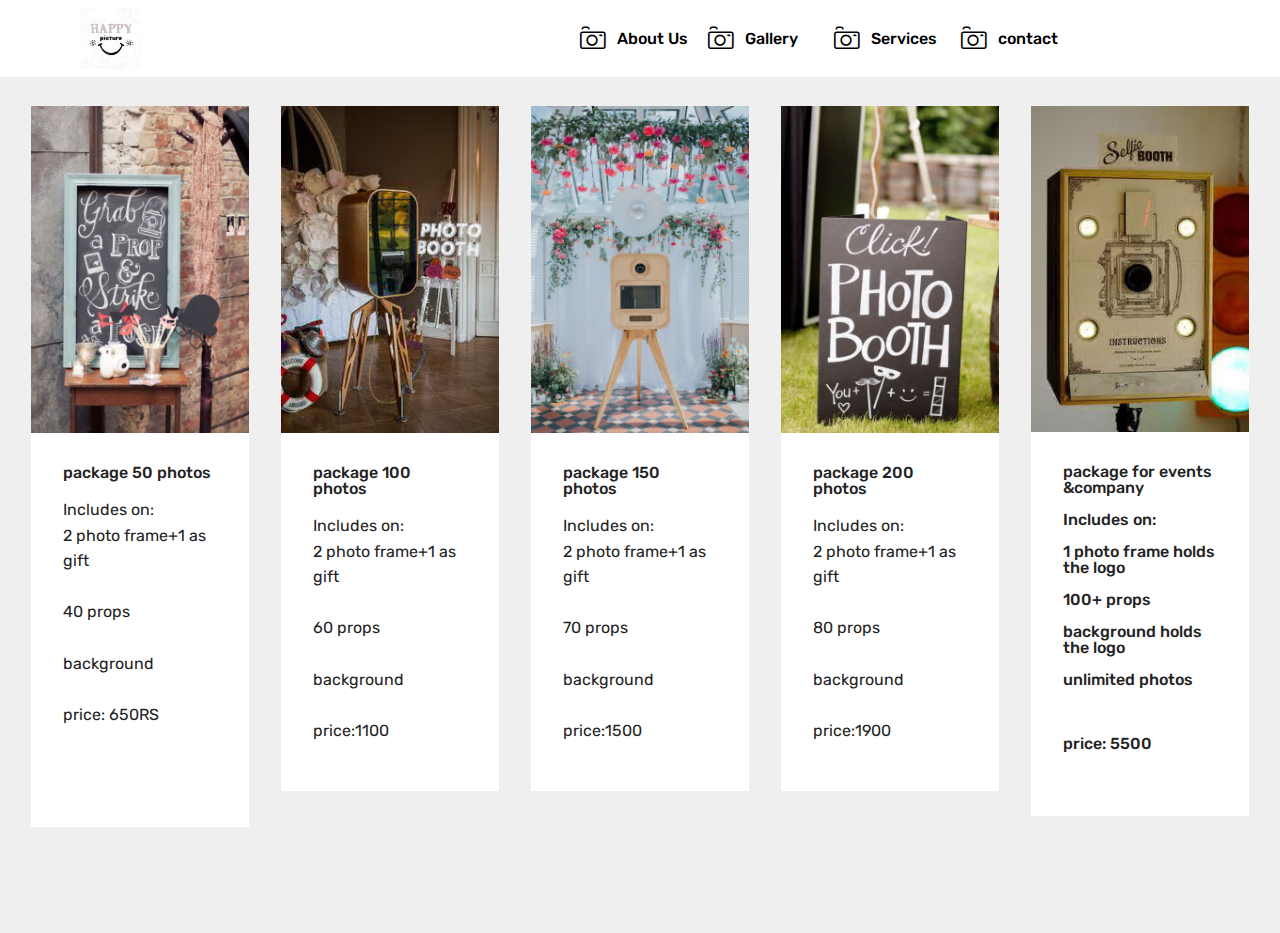
==== page1.html @ d2150a90 "create github pages" ====
<!DOCTYPE html>
<html >
<head>
  <!-- Site made with Mobirise Website Builder v4.6.6, https://mobirise.com -->
  <meta charset="UTF-8">
  <meta http-equiv="X-UA-Compatible" content="IE=edge">
  <meta name="generator" content="Mobirise v4.6.6, mobirise.com">
  <meta name="viewport" content="width=device-width, initial-scale=1, minimum-scale=1">
  <link rel="shortcut icon" href="assets/images/8a1dab87-456a-4b0c-9722-a4d5f5e49c36-122x120.jpg" type="image/x-icon">
  <meta name="description" content="Site Generator Description">
  <title>services</title>
  <link rel="stylesheet" href="assets/web/assets/mobirise-icons/mobirise-icons.css">
  <link rel="stylesheet" href="assets/web/assets/mobirise-icons-bold/mobirise-icons-bold.css">
  <link rel="stylesheet" href="assets/tether/tether.min.css">
  <link rel="stylesheet" href="assets/bootstrap/css/bootstrap.min.css">
  <link rel="stylesheet" href="assets/bootstrap/css/bootstrap-grid.min.css">
  <link rel="stylesheet" href="assets/bootstrap/css/bootstrap-reboot.min.css">
  <link rel="stylesheet" href="assets/dropdown/css/style.css">
  <link rel="stylesheet" href="assets/theme/css/style.css">
  <link rel="stylesheet" href="assets/mobirise/css/mbr-additional.css" type="text/css">
  
  
  
</head>
<body>
  <section class="menu cid-qPb8ji1amu" once="menu" id="menu2-r">

    

    <nav class="navbar navbar-expand beta-menu navbar-dropdown align-items-center navbar-fixed-top navbar-toggleable-sm">
        <button class="navbar-toggler navbar-toggler-right" type="button" data-toggle="collapse" data-target="#navbarSupportedContent" aria-controls="navbarSupportedContent" aria-expanded="false" aria-label="Toggle navigation">
            <div class="hamburger">
                <span></span>
                <span></span>
                <span></span>
                <span></span>
            </div>
        </button>
        <div class="menu-logo">
            <div class="navbar-brand">
                <span class="navbar-logo">
                    <a href="https://mobirise.com">
                        <img src="assets/images/8a1dab87-456a-4b0c-9722-a4d5f5e49c36-122x120.jpg" alt="Mobirise" title="" style="height: 3.8rem;">
                    </a>
                </span>
                
            </div>
        </div>
        <div class="collapse navbar-collapse" id="navbarSupportedContent">
            <ul class="navbar-nav nav-dropdown nav-right" data-app-modern-menu="true"><li class="nav-item">
                    <a class="nav-link link text-black display-4" href="index.html#header1-i"><span class="mbrib-camera mbr-iconfont mbr-iconfont-btn"></span>About Us</a>
                </li>
                <li class="nav-item">
                    <a class="nav-link link text-black display-4" href="index.html#gallery1-o"><span class="mbrib-camera mbr-iconfont mbr-iconfont-btn"></span>Gallery &nbsp; &nbsp;</a>
                </li><li class="nav-item"><a class="nav-link link text-black display-4" href="page1.html" target="_blank"><span class="mbrib-camera mbr-iconfont mbr-iconfont-btn"></span>Services&nbsp;</a></li><li class="nav-item"><a class="nav-link link text-black display-4" href="index.html#social-buttons2-q"><span class="mbrib-camera mbr-iconfont mbr-iconfont-btn"></span>contact &nbsp; &nbsp; &nbsp; &nbsp; &nbsp; &nbsp; &nbsp; &nbsp; &nbsp; &nbsp; &nbsp; &nbsp; &nbsp; &nbsp; &nbsp; &nbsp;&nbsp;</a></li></ul>
            
        </div>
    </nav>
</section>

<section class="engine"><a href="https://mobirise.ws/m">drag and drop site maker</a></section><section class="features17 cid-qQCdTdLH9g" id="features17-s">
    
    

    
    <div class="container-fluid">
        <div class="media-container-row">
            <div class="card p-3 col-12 col-md-6 my-col">
                <div class="card-wrapper">
                    <div class="card-img">
                        <img src="assets/images/4-464x696.jpg" alt="Mobirise" title="">
                    </div>
                    <div class="card-box">
                        <h4 class="card-title pb-3 mbr-fonts-style display-7">package 50 photos<br></h4>
                        <p class="mbr-text mbr-fonts-style display-7">Includes on:<br>2 photo frame+1 as gift<br><br>40 props&nbsp;<br><br>background<br><br>price: 650RS&nbsp;<br><br><br></p>
                    </div>
                </div>
            </div>

            <div class="card p-3 col-12 col-md-6 my-col">
                <div class="card-wrapper">
                    <div class="card-img">
                        <img src="assets/images/1-236x354.jpg" alt="Mobirise" title="">
                    </div>
                    <div class="card-box">
                        <h4 class="card-title pb-3 mbr-fonts-style display-7">package 100 photos</h4>
                        <p class="mbr-text mbr-fonts-style display-7">Includes on:
<br>2 photo frame+1 as gift
<br>
<br>60 props 
<br>
<br>background&nbsp;<br><br>price:1100</p>
                    </div>
                </div>
            </div>

            <div class="card p-3 col-12 col-md-6 my-col">
                <div class="card-wrapper">
                    <div class="card-img">
                        <img src="assets/images/9-464x696.jpg" alt="Mobirise" title="">
                    </div>
                    <div class="card-box">
                        <h4 class="card-title pb-3 mbr-fonts-style display-7">package 150 photos</h4>
                        <p class="mbr-text mbr-fonts-style display-7">Includes on: 
<br>2 photo frame+1 as gift 
<br>
<br>70 props 
<br>
<br>background 
<br>
<br>price:1500</p>
                    </div>
                </div>
            </div>

            <div class="card p-3 col-12 col-md-6 my-col">
                <div class="card-wrapper">
                    <div class="card-img">
                        <img src="assets/images/5-464x696.jpg" alt="Mobirise" title="">
                    </div>
                    <div class="card-box">
                        <h4 class="card-title pb-3 mbr-fonts-style display-7">package 200 photos</h4>
                        <p class="mbr-text mbr-fonts-style display-7">Includes on: 
<br>2 photo frame+1 as gift 
<br>
<br>80 props 
<br>
<br>background 
<br>
<br>price:1900</p>
                    </div>
                </div>
            </div>
            <div class="card p-3 col-12 col-md-6 my-col">
                <div class="card-wrapper">
                    <div class="card-img">
                        <img src="assets/images/-236x353.jpg" alt="Mobirise" title="">
                    </div>
                    <div class="card-box">
                        <h4 class="card-title pb-3 mbr-fonts-style display-7">package for events &amp;company<br><br>Includes on:&nbsp;<br><br>1 photo frame holds the logo&nbsp;<br><br>100+ props&nbsp;<br><br>background holds the logo&nbsp;<br><br>unlimited photos&nbsp;<br><br><br><br>price: 5500</h4>
                        <p class="mbr-text mbr-fonts-style display-7"></p>
                    </div>
                </div>
            </div>
            
        </div>
    </div>
</section>


  <script src="assets/web/assets/jquery/jquery.min.js"></script>
  <script src="assets/popper/popper.min.js"></script>
  <script src="assets/tether/tether.min.js"></script>
  <script src="assets/bootstrap/js/bootstrap.min.js"></script>
  <script src="assets/smoothscroll/smooth-scroll.js"></script>
  <script src="assets/dropdown/js/script.min.js"></script>
  <script src="assets/touchswipe/jquery.touch-swipe.min.js"></script>
  <script src="assets/theme/js/script.js"></script>
  
  
</body>
</html>
---- assets/web/assets/mobirise-icons/mobirise-icons.css ----
@font-face {
  font-family: 'MobiriseIcons';
  src:  url('mobirise-icons.eot?spat4u');
  src:  url('mobirise-icons.eot?spat4u#iefix') format('embedded-opentype'),
    url('mobirise-icons.ttf?spat4u') format('truetype'),
    url('mobirise-icons.woff?spat4u') format('woff'),
    url('mobirise-icons.svg?spat4u#MobiriseIcons') format('svg');
  font-weight: normal;
  font-style: normal;
}

[class^="mbri-"], [class*=" mbri-"] {
  /* use !important to prevent issues with browser extensions that change fonts */
  font-family: MobiriseIcons !important;
  speak: none;
  font-style: normal;
  font-weight: normal;
  font-variant: normal;
  text-transform: none;
  line-height: 1;

  /* Better Font Rendering =========== */
  -webkit-font-smoothing: antialiased;
  -moz-osx-font-smoothing: grayscale;
}

.mbri-add-submenu:before {
  content: "\e900";
}
.mbri-alert:before {
  content: "\e901";
}
.mbri-align-center:before {
  content: "\e902";
}
.mbri-align-justify:before {
  content: "\e903";
}
.mbri-align-left:before {
  content: "\e904";
}
.mbri-align-right:before {
  content: "\e905";
}
.mbri-android:before {
  content: "\e906";
}
.mbri-apple:before {
  content: "\e907";
}
.mbri-arrow-down:before {
  content: "\e908";
}
.mbri-arrow-next:before {
  content: "\e909";
}
.mbri-arrow-prev:before {
  content: "\e90a";
}
.mbri-arrow-up:before {
  content: "\e90b";
}
.mbri-bold:before {
  content: "\e90c";
}
.mbri-bookmark:before {
  content: "\e90d";
}
.mbri-bootstrap:before {
  content: "\e90e";
}
.mbri-briefcase:before {
  content: "\e90f";
}
.mbri-browse:before {
  content: "\e910";
}
.mbri-bulleted-list:before {
  content: "\e911";
}
.mbri-calendar:before {
  content: "\e912";
}
.mbri-camera:before {
  content: "\e913";
}
.mbri-cart-add:before {
  content: "\e914";
}
.mbri-cart-full:before {
  content: "\e915";
}
.mbri-cash:before {
  content: "\e916";
}
.mbri-change-style:before {
  content: "\e917";
}
.mbri-chat:before {
  content: "\e918";
}
.mbri-clock:before {
  content: "\e919";
}
.mbri-close:before {
  content: "\e91a";
}
.mbri-cloud:before {
  content: "\e91b";
}
.mbri-code:before {
  content: "\e91c";
}
.mbri-contact-form:before {
  content: "\e91d";
}
.mbri-credit-card:before {
  content: "\e91e";
}
.mbri-cursor-click:before {
  content: "\e91f";
}
.mbri-cust-feedback:before {
  content: "\e920";
}
.mbri-database:before {
  content: "\e921";
}
.mbri-delivery:before {
  content: "\e922";
}
.mbri-desktop:before {
  content: "\e923";
}
.mbri-devices:before {
  content: "\e924";
}
.mbri-down:before {
  content: "\e925";
}
.mbri-download:before {
  content: "\e989";
}
.mbri-drag-n-drop:before {
  content: "\e927";
}
.mbri-drag-n-drop2:before {
  content: "\e928";
}
.mbri-edit:before {
  content: "\e929";
}
.mbri-edit2:before {
  content: "\e92a";
}
.mbri-error:before {
  content: "\e92b";
}
.mbri-extension:before {
  content: "\e92c";
}
.mbri-features:before {
  content: "\e92d";
}
.mbri-file:before {
  content: "\e92e";
}
.mbri-flag:before {
  content: "\e92f";
}
.mbri-folder:before {
  content: "\e930";
}
.mbri-gift:before {
  content: "\e931";
}
.mbri-github:before {
  content: "\e932";
}
.mbri-globe:before {
  content: "\e933";
}
.mbri-globe-2:before {
  content: "\e934";
}
.mbri-growing-chart:before {
  content: "\e935";
}
.mbri-hearth:before {
  content: "\e936";
}
.mbri-help:before {
  content: "\e937";
}
.mbri-home:before {
  content: "\e938";
}
.mbri-hot-cup:before {
  content: "\e939";
}
.mbri-idea:before {
  content: "\e93a";
}
.mbri-image-gallery:before {
  content: "\e93b";
}
.mbri-image-slider:before {
  content: "\e93c";
}
.mbri-info:before {
  content: "\e93d";
}
.mbri-italic:before {
  content: "\e93e";
}
.mbri-key:before {
  content: "\e93f";
}
.mbri-laptop:before {
  content: "\e940";
}
.mbri-layers:before {
  content: "\e941";
}
.mbri-left-right:before {
  content: "\e942";
}
.mbri-left:before {
  content: "\e943";
}
.mbri-letter:before {
  content: "\e944";
}
.mbri-like:before {
  content: "\e945";
}
.mbri-link:before {
  content: "\e946";
}
.mbri-lock:before {
  content: "\e947";
}
.mbri-login:before {
  content: "\e948";
}
.mbri-logout:before {
  content: "\e949";
}
.mbri-magic-stick:before {
  content: "\e94a";
}
.mbri-map-pin:before {
  content: "\e94b";
}
.mbri-menu:before {
  content: "\e94c";
}
.mbri-mobile:before {
  content: "\e94d";
}
.mbri-mobile2:before {
  content: "\e94e";
}
.mbri-mobirise:before {
  content: "\e94f";
}
.mbri-more-horizontal:before {
  content: "\e950";
}
.mbri-more-vertical:before {
  content: "\e951";
}
.mbri-music:before {
  content: "\e952";
}
.mbri-new-file:before {
  content: "\e953";
}
.mbri-numbered-list:before {
  content: "\e954";
}
.mbri-opened-folder:before {
  content: "\e955";
}
.mbri-pages:before {
  content: "\e956";
}
.mbri-paper-plane:before {
  content: "\e957";
}
.mbri-paperclip:before {
  content: "\e958";
}
.mbri-photo:before {
  content: "\e959";
}
.mbri-photos:before {
  content: "\e95a";
}
.mbri-pin:before {
  content: "\e95b";
}
.mbri-play:before {
  content: "\e95c";
}
.mbri-plus:before {
  content: "\e95d";
}
.mbri-preview:before {
  content: "\e95e";
}
.mbri-print:before {
  content: "\e95f";
}
.mbri-protect:before {
  content: "\e960";
}
.mbri-question:before {
  content: "\e961";
}
.mbri-quote-left:before {
  content: "\e962";
}
.mbri-quote-right:before {
  content: "\e963";
}
.mbri-refresh:before {
  content: "\e964";
}
.mbri-responsive:before {
  content: "\e965";
}
.mbri-right:before {
  content: "\e966";
}
.mbri-rocket:before {
  content: "\e967";
}
.mbri-sad-face:before {
  content: "\e968";
}
.mbri-sale:before {
  content: "\e969";
}
.mbri-save:before {
  content: "\e96a";
}
.mbri-search:before {
  content: "\e96b";
}
.mbri-setting:before {
  content: "\e96c";
}
.mbri-setting2:before {
  content: "\e96d";
}
.mbri-setting3:before {
  content: "\e96e";
}
.mbri-share:before {
  content: "\e96f";
}
.mbri-shopping-bag:before {
  content: "\e970";
}
.mbri-shopping-basket:before {
  content: "\e971";
}
.mbri-shopping-cart:before {
  content: "\e972";
}
.mbri-sites:before {
  content: "\e973";
}
.mbri-smile-face:before {
  content: "\e974";
}
.mbri-speed:before {
  content: "\e975";
}
.mbri-star:before {
  content: "\e976";
}
.mbri-success:before {
  content: "\e977";
}
.mbri-sun:before {
  content: "\e978";
}
.mbri-sun2:before {
  content: "\e979";
}
.mbri-tablet:before {
  content: "\e97a";
}
.mbri-tablet-vertical:before {
  content: "\e97b";
}
.mbri-target:before {
  content: "\e97c";
}
.mbri-timer:before {
  content: "\e97d";
}
.mbri-to-ftp:before {
  content: "\e97e";
}
.mbri-to-local-drive:before {
  content: "\e97f";
}
.mbri-touch-swipe:before {
  content: "\e980";
}
.mbri-touch:before {
  content: "\e981";
}
.mbri-trash:before {
  content: "\e982";
}
.mbri-underline:before {
  content: "\e983";
}
.mbri-unlink:before {
  content: "\e984";
}
.mbri-unlock:before {
  content: "\e985";
}
.mbri-up-down:before {
  content: "\e986";
}
.mbri-up:before {
  content: "\e987";
}
.mbri-update:before {
  content: "\e988";
}
.mbri-upload:before {
 content: "\e926"; 
}
.mbri-user:before {
  content: "\e98a";
}
.mbri-user2:before {
  content: "\e98b";
}
.mbri-users:before {
  content: "\e98c";
}
.mbri-video:before {
  content: "\e98d";
}
.mbri-video-play:before {
  content: "\e98e";
}
.mbri-watch:before {
  content: "\e98f";
}
.mbri-website-theme:before {
  content: "\e990";
}
.mbri-wifi:before {
  content: "\e991";
}
.mbri-windows:before {
  content: "\e992";
}
.mbri-zoom-out:before {
  content: "\e993";
}
.mbri-redo:before {
  content: "\e994";
}
.mbri-undo:before {
  content: "\e995";
}
---- assets/web/assets/mobirise-icons-bold/mobirise-icons-bold.css ----
@font-face {
  font-family: 'mobirise-icons-bold';
  src:  url('mobirise-icons-bold.eot?m1l4yr');
  src:  url('mobirise-icons-bold.eot?m1l4yr#iefix') format('embedded-opentype'),
    url('mobirise-icons-bold.ttf?m1l4yr') format('truetype'),
    url('mobirise-icons-bold.woff?m1l4yr') format('woff'),
    url('mobirise-icons-bold.svg?m1l4yr#mobirise-icons-bold') format('svg');
  font-weight: normal;
  font-style: normal;
}

[class^="mbrib-"], [class*="mbrib-"] {
  /* use !important to prevent issues with browser extensions that change fonts */
  font-family: 'mobirise-icons-bold' !important;
  speak: none;
  font-style: normal;
  font-weight: normal;
  font-variant: normal;
  text-transform: none;
  line-height: 1;

  /* Better Font Rendering =========== */
  -webkit-font-smoothing: antialiased;
  -moz-osx-font-smoothing: grayscale;
}

.mbrib-add-submenu:before {
  content: "\e900";
}
.mbrib-alert:before {
  content: "\e901";
}
.mbrib-align-center:before {
  content: "\e902";
}
.mbrib-align-justify:before {
  content: "\e903";
}
.mbrib-align-left:before {
  content: "\e904";
}
.mbrib-align-right:before {
  content: "\e905";
}
.mbrib-android:before {
  content: "\e906";
}
.mbrib-apple:before {
  content: "\e907";
}
.mbrib-arrow-down:before {
  content: "\e908";
}
.mbrib-arrow-next:before {
  content: "\e909";
}
.mbrib-arrow-prev:before {
  content: "\e90a";
}
.mbrib-arrow-up:before {
  content: "\e90b";
}
.mbrib-bold:before {
  content: "\e90c";
}
.mbrib-bookmark:before {
  content: "\e90d";
}
.mbrib-bootstrap:before {
  content: "\e90e";
}
.mbrib-briefcase:before {
  content: "\e90f";
}
.mbrib-browse:before {
  content: "\e910";
}
.mbrib-bulleted-list:before {
  content: "\e911";
}
.mbrib-calendar:before {
  content: "\e912";
}
.mbrib-camera:before {
  content: "\e913";
}
.mbrib-cart-add:before {
  content: "\e914";
}
.mbrib-cart-full:before {
  content: "\e915";
}
.mbrib-cash:before {
  content: "\e916";
}
.mbrib-change-style:before {
  content: "\e917";
}
.mbrib-chat:before {
  content: "\e918";
}
.mbrib-clock:before {
  content: "\e919";
}
.mbrib-close:before {
  content: "\e91a";
}
.mbrib-cloud:before {
  content: "\e91b";
}
.mbrib-code:before {
  content: "\e91c";
}
.mbrib-contact-form:before {
  content: "\e91d";
}
.mbrib-credit-card:before {
  content: "\e91e";
}
.mbrib-cursor-click:before {
  content: "\e91f";
}
.mbrib-cust-feedback:before {
  content: "\e920";
}
.mbrib-database:before {
  content: "\e921";
}
.mbrib-delivery:before {
  content: "\e922";
}
.mbrib-desktop:before {
  content: "\e923";
}
.mbrib-devices:before {
  content: "\e924";
}
.mbrib-down:before {
  content: "\e925";
}
.mbrib-download:before {
  content: "\e926";
}
.mbrib-drag-n-drop:before {
  content: "\e927";
}
.mbrib-drag-n-drop2:before {
  content: "\e928";
}
.mbrib-edit:before {
  content: "\e929";
}
.mbrib-edit2:before {
  content: "\e92a";
}
.mbrib-error:before {
  content: "\e92b";
}
.mbrib-extension:before {
  content: "\e92c";
}
.mbrib-features:before {
  content: "\e92d";
}
.mbrib-file:before {
  content: "\e92e";
}
.mbrib-flag:before {
  content: "\e92f";
}
.mbrib-folder:before {
  content: "\e930";
}
.mbrib-gift:before {
  content: "\e931";
}
.mbrib-github:before {
  content: "\e932";
}
.mbrib-globe-2:before {
  content: "\e933";
}
.mbrib-globe:before {
  content: "\e934";
}
.mbrib-growing-chart:before {
  content: "\e935";
}
.mbrib-hearth:before {
  content: "\e936";
}
.mbrib-help:before {
  content: "\e937";
}
.mbrib-home:before {
  content: "\e938";
}
.mbrib-hot-cup:before {
  content: "\e939";
}
.mbrib-idea:before {
  content: "\e93a";
}
.mbrib-image-gallery:before {
  content: "\e93b";
}
.mbrib-image-slider:before {
  content: "\e93c";
}
.mbrib-info:before {
  content: "\e93d";
}
.mbrib-italic:before {
  content: "\e93e";
}
.mbrib-key:before {
  content: "\e93f";
}
.mbrib-laptop:before {
  content: "\e940";
}
.mbrib-layers:before {
  content: "\e941";
}
.mbrib-left-right:before {
  content: "\e942";
}
.mbrib-left:before {
  content: "\e943";
}
.mbrib-letter:before {
  content: "\e944";
}
.mbrib-like:before {
  content: "\e945";
}
.mbrib-link:before {
  content: "\e946";
}
.mbrib-lock:before {
  content: "\e947";
}
.mbrib-login:before {
  content: "\e948";
}
.mbrib-logout:before {
  content: "\e949";
}
.mbrib-magic-stick:before {
  content: "\e94a";
}
.mbrib-map-pin:before {
  content: "\e94b";
}
.mbrib-menu:before {
  content: "\e94c";
}
.mbrib-mobile:before {
  content: "\e94d";
}
.mbrib-mobile2:before {
  content: "\e94e";
}
.mbrib-mobirise:before {
  content: "\e94f";
}
.mbrib-more-horizontal:before {
  content: "\e950";
}
.mbrib-more-vertical:before {
  content: "\e951";
}
.mbrib-music:before {
  content: "\e952";
}
.mbrib-new-file:before {
  content: "\e953";
}
.mbrib-numbered-list:before {
  content: "\e954";
}
.mbrib-opened-folder:before {
  content: "\e955";
}
.mbrib-pages:before {
  content: "\e956";
}
.mbrib-paper-plane:before {
  content: "\e957";
}
.mbrib-paperclip:before {
  content: "\e958";
}
.mbrib-photo:before {
  content: "\e959";
}
.mbrib-photos:before {
  content: "\e95a";
}
.mbrib-pin:before {
  content: "\e95b";
}
.mbrib-play:before {
  content: "\e95c";
}
.mbrib-plus:before {
  content: "\e95d";
}
.mbrib-preview:before {
  content: "\e95e";
}
.mbrib-print:before {
  content: "\e95f";
}
.mbrib-protect:before {
  content: "\e960";
}
.mbrib-question:before {
  content: "\e961";
}
.mbrib-quote-left:before {
  content: "\e962";
}
.mbrib-quote-right:before {
  content: "\e963";
}
.mbrib-redo:before {
  content: "\e964";
}
.mbrib-refresh:before {
  content: "\e965";
}
.mbrib-responsive:before {
  content: "\e966";
}
.mbrib-right:before {
  content: "\e967";
}
.mbrib-rocket:before {
  content: "\e968";
}
.mbrib-sad-face:before {
  content: "\e969";
}
.mbrib-sale:before {
  content: "\e96a";
}
.mbrib-save:before {
  content: "\e96b";
}
.mbrib-search:before {
  content: "\e96c";
}
.mbrib-setting:before {
  content: "\e96d";
}
.mbrib-setting2:before {
  content: "\e96e";
}
.mbrib-setting3:before {
  content: "\e96f";
}
.mbrib-share:before {
  content: "\e970";
}
.mbrib-shopping-bag:before {
  content: "\e971";
}
.mbrib-shopping-basket:before {
  content: "\e972";
}
.mbrib-shopping-cart:before {
  content: "\e973";
}
.mbrib-sites:before {
  content: "\e974";
}
.mbrib-smile-face:before {
  content: "\e975";
}
.mbrib-speed:before {
  content: "\e976";
}
.mbrib-star:before {
  content: "\e977";
}
.mbrib-success:before {
  content: "\e978";
}
.mbrib-sun:before {
  content: "\e979";
}
.mbrib-sun2:before {
  content: "\e97a";
}
.mbrib-tablet-vertical:before {
  content: "\e97b";
}
.mbrib-tablet:before {
  content: "\e97c";
}
.mbrib-target:before {
  content: "\e97d";
}
.mbrib-timer:before {
  content: "\e97e";
}
.mbrib-to-ftp:before {
  content: "\e97f";
}
.mbrib-to-local-drive:before {
  content: "\e980";
}
.mbrib-touch-swipe:before {
  content: "\e981";
}
.mbrib-touch:before {
  content: "\e982";
}
.mbrib-trash:before {
  content: "\e983";
}
.mbrib-underline:before {
  content: "\e984";
}
.mbrib-undo:before {
  content: "\e985";
}
.mbrib-unlink:before {
  content: "\e986";
}
.mbrib-unlock:before {
  content: "\e987";
}
.mbrib-up-down:before {
  content: "\e988";
}
.mbrib-up:before {
  content: "\e989";
}
.mbrib-update:before {
  content: "\e98a";
}
.mbrib-upload:before {
  content: "\e98b";
}
.mbrib-user:before {
  content: "\e98c";
}
.mbrib-user2:before {
  content: "\e98d";
}
.mbrib-users:before {
  content: "\e98e";
}
.mbrib-video-play:before {
  content: "\e98f";
}
.mbrib-video:before {
  content: "\e990";
}
.mbrib-watch:before {
  content: "\e991";
}
.mbrib-website-theme:before {
  content: "\e992";
}
.mbrib-wifi:before {
  content: "\e993";
}
.mbrib-windows:before {
  content: "\e994";
}
.mbrib-zoom-out:before {
  content: "\e995";
}
---- assets/dropdown/css/style.css ----
.navbar-dropdown {
  left: 0;
  padding: 0;
  position: absolute;
  right: 0;
  top: 0;
  transition: all 0.45s ease;
  z-index: 1030;
  background: #282828; }
  .navbar-dropdown .navbar-logo {
    margin-right: 0.8rem;
    transition: margin 0.3s ease-in-out;
    vertical-align: middle; }
    .navbar-dropdown .navbar-logo img {
      height: 3.125rem;
      transition: all 0.3s ease-in-out; }
    .navbar-dropdown .navbar-logo.mbr-iconfont {
      font-size: 3.125rem;
      line-height: 3.125rem; }
  .navbar-dropdown .navbar-caption {
    font-weight: 700;
    white-space: normal;
    vertical-align: -4px;
    line-height: 3.125rem !important; }
    .navbar-dropdown .navbar-caption, .navbar-dropdown .navbar-caption:hover {
      color: inherit;
      text-decoration: none; }
  .navbar-dropdown .mbr-iconfont + .navbar-caption {
    vertical-align: -1px; }
  .navbar-dropdown.navbar-fixed-top {
    position: fixed; }
  .navbar-dropdown .navbar-brand span {
    vertical-align: -4px; }
  .navbar-dropdown.bg-color.transparent {
    background: none; }
  .navbar-dropdown.navbar-short .navbar-brand {
    padding: 0.625rem 0; }
    .navbar-dropdown.navbar-short .navbar-brand span {
      vertical-align: -1px; }
  .navbar-dropdown.navbar-short .navbar-caption {
    line-height: 2.375rem !important;
    vertical-align: -2px; }
  .navbar-dropdown.navbar-short .navbar-logo {
    margin-right: 0.5rem; }
    .navbar-dropdown.navbar-short .navbar-logo img {
      height: 2.375rem; }
    .navbar-dropdown.navbar-short .navbar-logo.mbr-iconfont {
      font-size: 2.375rem;
      line-height: 2.375rem; }
  .navbar-dropdown.navbar-short .mbr-table-cell {
    height: 3.625rem; }
  .navbar-dropdown .navbar-close {
    left: 0.6875rem;
    position: fixed;
    top: 0.75rem;
    z-index: 1000; }
  .navbar-dropdown .hamburger-icon {
    content: "";
    display: inline-block;
    vertical-align: middle;
    width: 16px;
    -webkit-box-shadow: 0 -6px 0 1px #282828,0 0 0 1px #282828,0 6px 0 1px #282828;
    -moz-box-shadow: 0 -6px 0 1px #282828,0 0 0 1px #282828,0 6px 0 1px #282828;
    box-shadow: 0 -6px 0 1px #282828,0 0 0 1px #282828,0 6px 0 1px #282828; }

.dropdown-menu .dropdown-toggle[data-toggle="dropdown-submenu"]::after {
  border-bottom: 0.35em solid transparent;
  border-left: 0.35em solid;
  border-right: 0;
  border-top: 0.35em solid transparent;
  margin-left: 0.3rem; }

.dropdown-menu .dropdown-item:focus {
  outline: 0; }

.nav-dropdown {
  font-size: 0.75rem;
  font-weight: 500;
  height: auto !important; }
  .nav-dropdown .nav-btn {
    padding-left: 1rem; }
  .nav-dropdown .link {
    margin: .667em 1.667em;
    font-weight: 500;
    padding: 0;
    transition: color .2s ease-in-out; }
    .nav-dropdown .link.dropdown-toggle {
      margin-right: 2.583em; }
      .nav-dropdown .link.dropdown-toggle::after {
        margin-left: .25rem;
        border-top: 0.35em solid;
        border-right: 0.35em solid transparent;
        border-left: 0.35em solid transparent;
        border-bottom: 0; }
      .nav-dropdown .link.dropdown-toggle[aria-expanded="true"] {
        margin: 0;
        padding: 0.667em 3.263em  0.667em 1.667em; }
  .nav-dropdown .link::after,
  .nav-dropdown .dropdown-item::after {
    color: inherit; }
  .nav-dropdown .btn {
    font-size: 0.75rem;
    font-weight: 700;
    letter-spacing: 0;
    margin-bottom: 0;
    padding-left: 1.25rem;
    padding-right: 1.25rem; }
  .nav-dropdown .dropdown-menu {
    border-radius: 0;
    border: 0;
    left: 0;
    margin: 0;
    padding-bottom: 1.25rem;
    padding-top: 1.25rem;
    position: relative; }
  .nav-dropdown .dropdown-submenu {
    margin-left: 0.125rem;
    top: 0; }
  .nav-dropdown .dropdown-item {
    font-weight: 500;
    line-height: 2;
    padding: 0.3846em 4.615em 0.3846em 1.5385em;
    position: relative;
    transition: color .2s ease-in-out, background-color .2s ease-in-out; }
    .nav-dropdown .dropdown-item::after {
      margin-top: -0.3077em;
      position: absolute;
      right: 1.1538em;
      top: 50%; }
    .nav-dropdown .dropdown-item:focus, .nav-dropdown .dropdown-item:hover {
      background: none; }

@media (max-width: 767px) {
  .nav-dropdown.navbar-toggleable-sm {
    bottom: 0;
    display: none;
    left: 0;
    overflow-x: hidden;
    position: fixed;
    top: 0;
    transform: translateX(-100%);
    -ms-transform: translateX(-100%);
    -webkit-transform: translateX(-100%);
    width: 18.75rem;
    z-index: 999; } }
.nav-dropdown.navbar-toggleable-xl {
  bottom: 0;
  display: none;
  left: 0;
  overflow-x: hidden;
  position: fixed;
  top: 0;
  transform: translateX(-100%);
  -ms-transform: translateX(-100%);
  -webkit-transform: translateX(-100%);
  width: 18.75rem;
  z-index: 999; }

.nav-dropdown-sm {
  display: block !important;
  overflow-x: hidden;
  overflow: auto;
  padding-top: 3.875rem; }
  .nav-dropdown-sm::after {
    content: "";
    display: block;
    height: 3rem;
    width: 100%; }
  .nav-dropdown-sm.collapse.in ~ .navbar-close {
    display: block !important; }
  .nav-dropdown-sm.collapsing, .nav-dropdown-sm.collapse.in {
    transform: translateX(0);
    -ms-transform: translateX(0);
    -webkit-transform: translateX(0);
    transition: all 0.25s ease-out;
    -webkit-transition: all 0.25s ease-out;
    background: #282828; }
  .nav-dropdown-sm.collapsing[aria-expanded="false"] {
    transform: translateX(-100%);
    -ms-transform: translateX(-100%);
    -webkit-transform: translateX(-100%); }
  .nav-dropdown-sm .nav-item {
    display: block;
    margin-left: 0 !important;
    padding-left: 0; }
  .nav-dropdown-sm .link,
  .nav-dropdown-sm .dropdown-item {
    border-top: 1px dotted rgba(255, 255, 255, 0.1);
    font-size: 0.8125rem;
    line-height: 1.6;
    margin: 0 !important;
    padding: 0.875rem 2.4rem 0.875rem 1.5625rem !important;
    position: relative;
    white-space: normal; }
    .nav-dropdown-sm .link:focus, .nav-dropdown-sm .link:hover,
    .nav-dropdown-sm .dropdown-item:focus,
    .nav-dropdown-sm .dropdown-item:hover {
      background: rgba(0, 0, 0, 0.2) !important;
      color: #c0a375; }
  .nav-dropdown-sm .nav-btn {
    position: relative;
    padding: 1.5625rem 1.5625rem 0 1.5625rem; }
    .nav-dropdown-sm .nav-btn::before {
      border-top: 1px dotted rgba(255, 255, 255, 0.1);
      content: "";
      left: 0;
      position: absolute;
      top: 0;
      width: 100%; }
    .nav-dropdown-sm .nav-btn + .nav-btn {
      padding-top: 0.625rem; }
      .nav-dropdown-sm .nav-btn + .nav-btn::before {
        display: none; }
  .nav-dropdown-sm .btn {
    padding: 0.625rem 0; }
  .nav-dropdown-sm .dropdown-toggle[data-toggle="dropdown-submenu"]::after {
    margin-left: .25rem;
    border-top: 0.35em solid;
    border-right: 0.35em solid transparent;
    border-left: 0.35em solid transparent;
    border-bottom: 0; }
  .nav-dropdown-sm .dropdown-toggle[data-toggle="dropdown-submenu"][aria-expanded="true"]::after {
    border-top: 0;
    border-right: 0.35em solid transparent;
    border-left: 0.35em solid transparent;
    border-bottom: 0.35em solid; }
  .nav-dropdown-sm .dropdown-menu {
    margin: 0;
    padding: 0;
    position: relative;
    top: 0;
    left: 0;
    width: 100%;
    border: 0;
    float: none;
    border-radius: 0;
    background: none; }
  .nav-dropdown-sm .dropdown-submenu {
    left: 100%;
    margin-left: 0.125rem;
    margin-top: -1.25rem;
    top: 0; }

.navbar-toggleable-sm .nav-dropdown .dropdown-menu {
  position: absolute; }

.navbar-toggleable-sm .nav-dropdown .dropdown-submenu {
  left: 100%;
  margin-left: 0.125rem;
  margin-top: -1.25rem;
  top: 0; }

.navbar-toggleable-sm.opened .nav-dropdown .dropdown-menu {
  position: relative; }

.navbar-toggleable-sm.opened .nav-dropdown .dropdown-submenu {
  left: 0;
  margin-left: 00rem;
  margin-top: 0rem;
  top: 0; }

.is-builder .nav-dropdown.collapsing {
  transition: none !important; }

/*# sourceMappingURL=style.css.map */
---- assets/theme/css/style.css ----
/*!
 * Mobirise v4 theme (https://mobirise.com/)
 * Copyright 2017 Mobirise
 */
section {
  background-color: #eeeeee; }

section,
.container,
.container-fluid {
  position: relative;
  word-wrap: break-word; }

a.mbr-iconfont:hover {
  text-decoration: none; }

.article .lead p, .article .lead ul, .article .lead ol, .article .lead pre, .article .lead blockquote {
  margin-bottom: 0; }

a {
  font-style: normal;
  font-weight: 400;
  cursor: pointer; }
  a, a:hover {
    text-decoration: none; }

figure {
  margin-bottom: 0; }

body {
  color: #232323; }

h1, h2, h3, h4, h5, h6,
.h1, .h2, .h3, .h4, .h5, .h6,
.display-1, .display-2, .display-3, .display-4 {
  line-height: 1;
  word-break: break-word;
  word-wrap: break-word; }

b, strong {
  font-weight: bold; }

blockquote {
  padding: 10px 0 10px 20px;
  position: relative;
  border-left: 2px solid;
  border-color: #ff3366; }

input:-webkit-autofill, input:-webkit-autofill:hover, input:-webkit-autofill:focus, input:-webkit-autofill:active {
  transition-delay: 9999s;
  transition-property: background-color, color; }

textarea[type="hidden"] {
  display: none; }

body {
  position: relative; }

section {
  background-position: 50% 50%;
  background-repeat: no-repeat;
  background-size: cover; }
  section .mbr-background-video,
  section .mbr-background-video-preview {
    position: absolute;
    bottom: 0;
    left: 0;
    right: 0;
    top: 0; }

.hidden {
  visibility: hidden; }

.mbr-z-index20 {
  z-index: 20; }

/*! Base colors */
.mbr-white {
  color: #ffffff; }

.mbr-black {
  color: #000000; }

.mbr-bg-white {
  background-color: #ffffff; }

.mbr-bg-black {
  background-color: #000000; }

/*! Text-aligns */
.align-left {
  text-align: left; }

.align-center {
  text-align: center; }

.align-right {
  text-align: right; }

@media (max-width: 767px) {
  .align-left, .align-center, .align-right, .mbr-section-btn, .mbr-section-title {
    text-align: center; } }
/*! Font-weight  */
.mbr-light {
  font-weight: 300; }

.mbr-regular {
  font-weight: 400; }

.mbr-semibold {
  font-weight: 500; }

.mbr-bold {
  font-weight: 700; }

/*! Media  */
.media-size-item {
  -webkit-flex: 1 1 auto;
  -moz-flex: 1 1 auto;
  -ms-flex: 1 1 auto;
  -o-flex: 1 1 auto;
  flex: 1 1 auto; }

.media-content {
  -webkit-flex-basis: 100%;
  flex-basis: 100%; }

.media-container-row {
  display: -ms-flexbox;
  display: -webkit-flex;
  display: flex;
  -webkit-flex-direction: row;
  -ms-flex-direction: row;
  flex-direction: row;
  -webkit-flex-wrap: wrap;
  -ms-flex-wrap: wrap;
  flex-wrap: wrap;
  -webkit-justify-content: center;
  -ms-flex-pack: center;
  justify-content: center;
  -webkit-align-content: center;
  -ms-flex-line-pack: center;
  align-content: center;
  -webkit-align-items: start;
  -ms-flex-align: start;
  align-items: start; }
  .media-container-row .media-size-item {
    width: 400px; }

.media-container-column {
  display: -ms-flexbox;
  display: -webkit-flex;
  display: flex;
  -webkit-flex-direction: column;
  -ms-flex-direction: column;
  flex-direction: column;
  -webkit-flex-wrap: wrap;
  -ms-flex-wrap: wrap;
  flex-wrap: wrap;
  -webkit-justify-content: center;
  -ms-flex-pack: center;
  justify-content: center;
  -webkit-align-content: center;
  -ms-flex-line-pack: center;
  align-content: center;
  -webkit-align-items: stretch;
  -ms-flex-align: stretch;
  align-items: stretch; }
  .media-container-column > * {
    width: 100%; }

@media (min-width: 992px) {
  .media-container-row {
    -webkit-flex-wrap: nowrap;
    -ms-flex-wrap: nowrap;
    flex-wrap: nowrap; } }
figure {
  overflow: hidden; }

figure[mbr-media-size] {
  transition: width 0.1s; }

.mbr-figure img, .mbr-figure iframe {
  display: block;
  width: 100%; }

.card {
  background-color: transparent;
  border: none; }

.card-img {
  text-align: center;
  flex-shrink: 0; }

.media {
  max-width: 100%;
  margin: 0 auto; }

.mbr-figure {
  -ms-flex-item-align: center;
  -ms-grid-row-align: center;
  -webkit-align-self: center;
  align-self: center; }

.media-container > div {
  max-width: 100%; }

.mbr-figure img, .card-img img {
  width: 100%; }

@media (max-width: 991px) {
  .media-size-item {
    width: auto !important; }

  .media {
    width: auto; }

  .mbr-figure {
    width: 100% !important; } }
/*! Buttons */
.mbr-section-btn {
  margin-left: -.25rem;
  margin-right: -.25rem;
  font-size: 0; }

nav .mbr-section-btn {
  margin-left: 0rem;
  margin-right: 0rem; }

/*! Btn icon margin */
.btn .mbr-iconfont, .btn.btn-sm .mbr-iconfont {
  cursor: pointer;
  margin-right: 0.5rem; }

.btn.btn-md .mbr-iconfont, .btn.btn-md .mbr-iconfont {
  margin-right: 0.8rem; }

.mbr-regular {
  font-weight: 400; }

.mbr-semibold {
  font-weight: 500; }

.mbr-bold {
  font-weight: 700; }

[type="submit"] {
  -webkit-appearance: none; }

/*! Full-screen */
.mbr-fullscreen .mbr-overlay {
  min-height: 100vh; }

.mbr-fullscreen {
  display: flex;
  display: -webkit-flex;
  display: -moz-flex;
  display: -ms-flex;
  display: -o-flex;
  align-items: center;
  -webkit-align-items: center;
  min-height: 100vh;
  padding-top: 3rem;
  padding-bottom: 3rem; }

/*! Map */
.map {
  height: 25rem;
  position: relative; }
  .map iframe {
    width: 100%;
    height: 100%; }

/* Form */
.form-asterisk {
  font-family: initial;
  position: absolute;
  top: -2px;
  font-weight: normal; }

/*! Scroll to top arrow */
.mbr-arrow-up {
  bottom: 25px;
  right: 90px;
  position: fixed;
  text-align: right;
  z-index: 5000;
  color: #ffffff;
  font-size: 32px;
  transform: rotate(180deg);
  -webkit-transform: rotate(180deg); }

.mbr-arrow-up a {
  background: rgba(0, 0, 0, 0.2);
  border-radius: 3px;
  color: #fff;
  display: inline-block;
  height: 60px;
  width: 60px;
  outline-style: none !important;
  position: relative;
  text-decoration: none;
  transition: all .3s ease-in-out;
  cursor: pointer;
  text-align: center; }
  .mbr-arrow-up a:hover {
    background-color: rgba(0, 0, 0, 0.4); }
  .mbr-arrow-up a i {
    line-height: 60px; }

.mbr-arrow-up-icon {
  display: block;
  color: #fff; }

.mbr-arrow-up-icon::before {
  content: "\203a";
  display: inline-block;
  font-family: serif;
  font-size: 32px;
  line-height: 1;
  font-style: normal;
  position: relative;
  top: 6px;
  left: -4px;
  -webkit-transform: rotate(-90deg);
  transform: rotate(-90deg); }

/*! Arrow Down */
.mbr-arrow {
  position: absolute;
  bottom: 45px;
  left: 50%;
  width: 60px;
  height: 60px;
  cursor: pointer;
  background-color: rgba(80, 80, 80, 0.5);
  border-radius: 50%;
  -webkit-transform: translateX(-50%);
  transform: translateX(-50%); }
  .mbr-arrow > a {
    display: inline-block;
    text-decoration: none;
    outline-style: none;
    -webkit-animation: arrowdown 1.7s ease-in-out infinite;
    animation: arrowdown 1.7s ease-in-out infinite; }
    .mbr-arrow > a > i {
      position: absolute;
      top: -2px;
      left: 15px;
      font-size: 2rem; }

@keyframes arrowdown {
  0% {
    transform: translateY(0px);
    -webkit-transform: translateY(0px); }
  50% {
    transform: translateY(-5px);
    -webkit-transform: translateY(-5px); }
  100% {
    transform: translateY(0px);
    -webkit-transform: translateY(0px); } }
@-webkit-keyframes arrowdown {
  0% {
    transform: translateY(0px);
    -webkit-transform: translateY(0px); }
  50% {
    transform: translateY(-5px);
    -webkit-transform: translateY(-5px); }
  100% {
    transform: translateY(0px);
    -webkit-transform: translateY(0px); } }
@media (max-width: 500px) {
  .mbr-arrow-up {
    left: 50%;
    right: auto;
    transform: translateX(-50%) rotate(180deg);
    -webkit-transform: translateX(-50%) rotate(180deg); } }
/*Gradients animation*/
@keyframes gradient-animation {
  from {
    background-position: 0% 100%;
    animation-timing-function: ease-in-out; }
  to {
    background-position: 100% 0%;
    animation-timing-function: ease-in-out; } }
@-webkit-keyframes gradient-animation {
  from {
    background-position: 0% 100%;
    animation-timing-function: ease-in-out; }
  to {
    background-position: 100% 0%;
    animation-timing-function: ease-in-out; } }
.bg-gradient {
  background-size: 200% 200%;
  animation: gradient-animation 5s infinite alternate;
  -webkit-animation: gradient-animation 5s infinite alternate; }

.menu .navbar-brand {
  display: -webkit-flex; }
  .menu .navbar-brand span {
    display: flex;
    display: -webkit-flex; }
  .menu .navbar-brand .navbar-caption-wrap {
    display: -webkit-flex; }
  .menu .navbar-brand .navbar-logo img {
    display: -webkit-flex; }
@media (min-width: 768px) and (max-width: 991px) {
  .menu .navbar-toggleable-sm .navbar-nav {
    display: -webkit-box;
    display: -webkit-flex;
    display: -ms-flexbox; } }
@media (min-width: 992px) {
  .menu .navbar-nav.nav-dropdown {
    display: -webkit-flex; }
  .menu .navbar-toggleable-sm .navbar-collapse {
    display: -webkit-flex !important; } }

/*# sourceMappingURL=style.css.map */
.engine {
	position: absolute;
	text-indent: -2400px;
	text-align: center;
	padding: 0;
	top: 0;
	left: -2400px;
}
---- assets/mobirise/css/mbr-additional.css ----
@import url(https://fonts.googleapis.com/css?family=Rubik:300,300i,400,400i,500,500i,700,700i,900,900i);





body {
  font-style: normal;
  line-height: 1.5;
}
.mbr-section-title {
  font-style: normal;
  line-height: 1.2;
}
.mbr-section-subtitle {
  line-height: 1.3;
}
.mbr-text {
  font-style: normal;
  line-height: 1.6;
}
.display-1 {
  font-family: 'Rubik', sans-serif;
  font-size: 4.25rem;
}
.display-1 > .mbr-iconfont {
  font-size: 6.8rem;
}
.display-2 {
  font-family: 'Rubik', sans-serif;
  font-size: 3rem;
}
.display-2 > .mbr-iconfont {
  font-size: 4.8rem;
}
.display-4 {
  font-family: 'Rubik', sans-serif;
  font-size: 1rem;
}
.display-4 > .mbr-iconfont {
  font-size: 1.6rem;
}
.display-5 {
  font-family: 'Rubik', sans-serif;
  font-size: 1.5rem;
}
.display-5 > .mbr-iconfont {
  font-size: 2.4rem;
}
.display-7 {
  font-family: 'Rubik', sans-serif;
  font-size: 1rem;
}
.display-7 > .mbr-iconfont {
  font-size: 1.6rem;
}
/* ---- Fluid typography for mobile devices ---- */
/* 1.4 - font scale ratio ( bootstrap == 1.42857 ) */
/* 100vw - current viewport width */
/* (48 - 20)  48 == 48rem == 768px, 20 == 20rem == 320px(minimal supported viewport) */
/* 0.65 - min scale variable, may vary */
@media (max-width: 768px) {
  .display-1 {
    font-size: 3.4rem;
    font-size: calc( 2.1374999999999997rem + (4.25 - 2.1374999999999997) * ((100vw - 20rem) / (48 - 20)));
    line-height: calc( 1.4 * (2.1374999999999997rem + (4.25 - 2.1374999999999997) * ((100vw - 20rem) / (48 - 20))));
  }
  .display-2 {
    font-size: 2.4rem;
    font-size: calc( 1.7rem + (3 - 1.7) * ((100vw - 20rem) / (48 - 20)));
    line-height: calc( 1.4 * (1.7rem + (3 - 1.7) * ((100vw - 20rem) / (48 - 20))));
  }
  .display-4 {
    font-size: 0.8rem;
    font-size: calc( 1rem + (1 - 1) * ((100vw - 20rem) / (48 - 20)));
    line-height: calc( 1.4 * (1rem + (1 - 1) * ((100vw - 20rem) / (48 - 20))));
  }
  .display-5 {
    font-size: 1.2rem;
    font-size: calc( 1.175rem + (1.5 - 1.175) * ((100vw - 20rem) / (48 - 20)));
    line-height: calc( 1.4 * (1.175rem + (1.5 - 1.175) * ((100vw - 20rem) / (48 - 20))));
  }
}
/* Buttons */
.btn {
  font-weight: 500;
  border-width: 2px;
  font-style: normal;
  letter-spacing: 1px;
  margin: .4rem .8rem;
  white-space: normal;
  -webkit-transition: all 0.3s ease-in-out;
  -moz-transition: all 0.3s ease-in-out;
  transition: all 0.3s ease-in-out;
  padding: 1rem 3rem;
  border-radius: 3px;
  display: inline-flex;
  align-items: center;
  justify-content: center;
  word-break: break-word;
}
.btn-sm {
  font-weight: 500;
  letter-spacing: 1px;
  -webkit-transition: all 0.3s ease-in-out;
  -moz-transition: all 0.3s ease-in-out;
  transition: all 0.3s ease-in-out;
  padding: 0.6rem 1.5rem;
  border-radius: 3px;
}
.btn-md {
  font-weight: 500;
  letter-spacing: 1px;
  margin: .4rem .8rem !important;
  -webkit-transition: all 0.3s ease-in-out;
  -moz-transition: all 0.3s ease-in-out;
  transition: all 0.3s ease-in-out;
  padding: 1rem 3rem;
  border-radius: 3px;
}
.btn-lg {
  font-weight: 500;
  letter-spacing: 1px;
  margin: .4rem .8rem !important;
  -webkit-transition: all 0.3s ease-in-out;
  -moz-transition: all 0.3s ease-in-out;
  transition: all 0.3s ease-in-out;
  padding: 1.2rem 3.2rem;
  border-radius: 3px;
}
.bg-primary {
  background-color: #149dcc !important;
}
.bg-success {
  background-color: #f7ed4a !important;
}
.bg-info {
  background-color: #82786e !important;
}
.bg-warning {
  background-color: #879a9f !important;
}
.bg-danger {
  background-color: #b1a374 !important;
}
.btn-primary,
.btn-primary:active {
  background-color: #149dcc !important;
  border-color: #149dcc !important;
  color: #ffffff !important;
}
.btn-primary:hover,
.btn-primary:focus,
.btn-primary.focus,
.btn-primary.active {
  color: #ffffff !important;
  background-color: #0d6786 !important;
  border-color: #0d6786 !important;
}
.btn-primary.disabled,
.btn-primary:disabled {
  color: #ffffff !important;
  background-color: #0d6786 !important;
  border-color: #0d6786 !important;
}
.btn-secondary,
.btn-secondary:active {
  background-color: #ff3366 !important;
  border-color: #ff3366 !important;
  color: #ffffff !important;
}
.btn-secondary:hover,
.btn-secondary:focus,
.btn-secondary.focus,
.btn-secondary.active {
  color: #ffffff !important;
  background-color: #e50039 !important;
  border-color: #e50039 !important;
}
.btn-secondary.disabled,
.btn-secondary:disabled {
  color: #ffffff !important;
  background-color: #e50039 !important;
  border-color: #e50039 !important;
}
.btn-info,
.btn-info:active {
  background-color: #82786e !important;
  border-color: #82786e !important;
  color: #ffffff !important;
}
.btn-info:hover,
.btn-info:focus,
.btn-info.focus,
.btn-info.active {
  color: #ffffff !important;
  background-color: #59524b !important;
  border-color: #59524b !important;
}
.btn-info.disabled,
.btn-info:disabled {
  color: #ffffff !important;
  background-color: #59524b !important;
  border-color: #59524b !important;
}
.btn-success,
.btn-success:active {
  background-color: #f7ed4a !important;
  border-color: #f7ed4a !important;
  color: #3f3c03 !important;
}
.btn-success:hover,
.btn-success:focus,
.btn-success.focus,
.btn-success.active {
  color: #3f3c03 !important;
  background-color: #eadd0a !important;
  border-color: #eadd0a !important;
}
.btn-success.disabled,
.btn-success:disabled {
  color: #3f3c03 !important;
  background-color: #eadd0a !important;
  border-color: #eadd0a !important;
}
.btn-warning,
.btn-warning:active {
  background-color: #879a9f !important;
  border-color: #879a9f !important;
  color: #ffffff !important;
}
.btn-warning:hover,
.btn-warning:focus,
.btn-warning.focus,
.btn-warning.active {
  color: #ffffff !important;
  background-color: #617479 !important;
  border-color: #617479 !important;
}
.btn-warning.disabled,
.btn-warning:disabled {
  color: #ffffff !important;
  background-color: #617479 !important;
  border-color: #617479 !important;
}
.btn-danger,
.btn-danger:active {
  background-color: #b1a374 !important;
  border-color: #b1a374 !important;
  color: #ffffff !important;
}
.btn-danger:hover,
.btn-danger:focus,
.btn-danger.focus,
.btn-danger.active {
  color: #ffffff !important;
  background-color: #8b7d4e !important;
  border-color: #8b7d4e !important;
}
.btn-danger.disabled,
.btn-danger:disabled {
  color: #ffffff !important;
  background-color: #8b7d4e !important;
  border-color: #8b7d4e !important;
}
.btn-white {
  color: #333333 !important;
}
.btn-white,
.btn-white:active {
  background-color: #ffffff !important;
  border-color: #ffffff !important;
  color: #808080 !important;
}
.btn-white:hover,
.btn-white:focus,
.btn-white.focus,
.btn-white.active {
  color: #808080 !important;
  background-color: #d9d9d9 !important;
  border-color: #d9d9d9 !important;
}
.btn-white.disabled,
.btn-white:disabled {
  color: #808080 !important;
  background-color: #d9d9d9 !important;
  border-color: #d9d9d9 !important;
}
.btn-black,
.btn-black:active {
  background-color: #333333 !important;
  border-color: #333333 !important;
  color: #ffffff !important;
}
.btn-black:hover,
.btn-black:focus,
.btn-black.focus,
.btn-black.active {
  color: #ffffff !important;
  background-color: #0d0d0d !important;
  border-color: #0d0d0d !important;
}
.btn-black.disabled,
.btn-black:disabled {
  color: #ffffff !important;
  background-color: #0d0d0d !important;
  border-color: #0d0d0d !important;
}
.btn-primary-outline,
.btn-primary-outline:active {
  background: none;
  border-color: #0b566f;
  color: #0b566f;
}
.btn-primary-outline:hover,
.btn-primary-outline:focus,
.btn-primary-outline.focus,
.btn-primary-outline.active {
  color: #ffffff;
  background-color: #149dcc;
  border-color: #149dcc;
}
.btn-primary-outline.disabled,
.btn-primary-outline:disabled {
  color: #ffffff !important;
  background-color: #149dcc !important;
  border-color: #149dcc !important;
}
.btn-secondary-outline,
.btn-secondary-outline:active {
  background: none;
  border-color: #cc0033;
  color: #cc0033;
}
.btn-secondary-outline:hover,
.btn-secondary-outline:focus,
.btn-secondary-outline.focus,
.btn-secondary-outline.active {
  color: #ffffff;
  background-color: #ff3366;
  border-color: #ff3366;
}
.btn-secondary-outline.disabled,
.btn-secondary-outline:disabled {
  color: #ffffff !important;
  background-color: #ff3366 !important;
  border-color: #ff3366 !important;
}
.btn-info-outline,
.btn-info-outline:active {
  background: none;
  border-color: #4b453f;
  color: #4b453f;
}
.btn-info-outline:hover,
.btn-info-outline:focus,
.btn-info-outline.focus,
.btn-info-outline.active {
  color: #ffffff;
  background-color: #82786e;
  border-color: #82786e;
}
.btn-info-outline.disabled,
.btn-info-outline:disabled {
  color: #ffffff !important;
  background-color: #82786e !important;
  border-color: #82786e !important;
}
.btn-success-outline,
.btn-success-outline:active {
  background: none;
  border-color: #d2c609;
  color: #d2c609;
}
.btn-success-outline:hover,
.btn-success-outline:focus,
.btn-success-outline.focus,
.btn-success-outline.active {
  color: #3f3c03;
  background-color: #f7ed4a;
  border-color: #f7ed4a;
}
.btn-success-outline.disabled,
.btn-success-outline:disabled {
  color: #3f3c03 !important;
  background-color: #f7ed4a !important;
  border-color: #f7ed4a !important;
}
.btn-warning-outline,
.btn-warning-outline:active {
  background: none;
  border-color: #55666b;
  color: #55666b;
}
.btn-warning-outline:hover,
.btn-warning-outline:focus,
.btn-warning-outline.focus,
.btn-warning-outline.active {
  color: #ffffff;
  background-color: #879a9f;
  border-color: #879a9f;
}
.btn-warning-outline.disabled,
.btn-warning-outline:disabled {
  color: #ffffff !important;
  background-color: #879a9f !important;
  border-color: #879a9f !important;
}
.btn-danger-outline,
.btn-danger-outline:active {
  background: none;
  border-color: #7a6e45;
  color: #7a6e45;
}
.btn-danger-outline:hover,
.btn-danger-outline:focus,
.btn-danger-outline.focus,
.btn-danger-outline.active {
  color: #ffffff;
  background-color: #b1a374;
  border-color: #b1a374;
}
.btn-danger-outline.disabled,
.btn-danger-outline:disabled {
  color: #ffffff !important;
  background-color: #b1a374 !important;
  border-color: #b1a374 !important;
}
.btn-black-outline,
.btn-black-outline:active {
  background: none;
  border-color: #000000;
  color: #000000;
}
.btn-black-outline:hover,
.btn-black-outline:focus,
.btn-black-outline.focus,
.btn-black-outline.active {
  color: #ffffff;
  background-color: #333333;
  border-color: #333333;
}
.btn-black-outline.disabled,
.btn-black-outline:disabled {
  color: #ffffff !important;
  background-color: #333333 !important;
  border-color: #333333 !important;
}
.btn-white-outline,
.btn-white-outline:active,
.btn-white-outline.active {
  background: none;
  border-color: #ffffff;
  color: #ffffff;
}
.btn-white-outline:hover,
.btn-white-outline:focus,
.btn-white-outline.focus {
  color: #333333;
  background-color: #ffffff;
  border-color: #ffffff;
}
.text-primary {
  color: #149dcc !important;
}
.text-secondary {
  color: #ff3366 !important;
}
.text-success {
  color: #f7ed4a !important;
}
.text-info {
  color: #82786e !important;
}
.text-warning {
  color: #879a9f !important;
}
.text-danger {
  color: #b1a374 !important;
}
.text-white {
  color: #ffffff !important;
}
.text-black {
  color: #000000 !important;
}
a.text-primary:hover,
a.text-primary:focus {
  color: #0b566f !important;
}
a.text-secondary:hover,
a.text-secondary:focus {
  color: #cc0033 !important;
}
a.text-success:hover,
a.text-success:focus {
  color: #d2c609 !important;
}
a.text-info:hover,
a.text-info:focus {
  color: #4b453f !important;
}
a.text-warning:hover,
a.text-warning:focus {
  color: #55666b !important;
}
a.text-danger:hover,
a.text-danger:focus {
  color: #7a6e45 !important;
}
a.text-white:hover,
a.text-white:focus {
  color: #b3b3b3 !important;
}
a.text-black:hover,
a.text-black:focus {
  color: #4d4d4d !important;
}
.alert-success {
  background-color: #70c770;
}
.alert-info {
  background-color: #82786e;
}
.alert-warning {
  background-color: #879a9f;
}
.alert-danger {
  background-color: #b1a374;
}
.mbr-section-btn a.btn:not(.btn-form) {
  border-radius: 100px;
}
.mbr-section-btn a.btn:not(.btn-form):hover,
.mbr-section-btn a.btn:not(.btn-form):focus {
  box-shadow: none !important;
}
.mbr-section-btn a.btn:not(.btn-form):hover,
.mbr-section-btn a.btn:not(.btn-form):focus {
  box-shadow: 0 10px 40px 0 rgba(0, 0, 0, 0.2) !important;
  -webkit-box-shadow: 0 10px 40px 0 rgba(0, 0, 0, 0.2) !important;
}
.mbr-gallery-filter li a {
  border-radius: 100px !important;
}
.mbr-gallery-filter li.active .btn {
  background-color: #149dcc;
  border-color: #149dcc;
  color: #ffffff;
}
.mbr-gallery-filter li.active .btn:focus {
  box-shadow: none;
}
.nav-tabs .nav-link {
  border-radius: 100px !important;
}
.btn-form {
  border-radius: 0;
}
.btn-form:hover {
  cursor: pointer;
}
a,
a:hover {
  color: #149dcc;
}
.mbr-plan-header.bg-primary .mbr-plan-subtitle,
.mbr-plan-header.bg-primary .mbr-plan-price-desc {
  color: #b4e6f8;
}
.mbr-plan-header.bg-success .mbr-plan-subtitle,
.mbr-plan-header.bg-success .mbr-plan-price-desc {
  color: #ffffff;
}
.mbr-plan-header.bg-info .mbr-plan-subtitle,
.mbr-plan-header.bg-info .mbr-plan-price-desc {
  color: #beb8b2;
}
.mbr-plan-header.bg-warning .mbr-plan-subtitle,
.mbr-plan-header.bg-warning .mbr-plan-price-desc {
  color: #ced6d8;
}
.mbr-plan-header.bg-danger .mbr-plan-subtitle,
.mbr-plan-header.bg-danger .mbr-plan-price-desc {
  color: #dfd9c6;
}
/* Scroll to top button*/
.scrollToTop_wraper {
  display: none;
}
#scrollToTop a i:before {
  content: '';
  position: absolute;
  height: 40%;
  top: 25%;
  background: #fff;
  width: 2px;
  left: calc(50% - 1px);
}
#scrollToTop a i:after {
  content: '';
  position: absolute;
  display: block;
  border-top: 2px solid #fff;
  border-right: 2px solid #fff;
  width: 40%;
  height: 40%;
  left: 30%;
  bottom: 30%;
  transform: rotate(135deg);
}
/* Others*/
.note-check a[data-value=Rubik] {
  font-style: normal;
}
.mbr-arrow a {
  color: #ffffff;
}
@media (max-width: 767px) {
  .mbr-arrow {
    display: none;
  }
}
.form-control-label {
  position: relative;
  cursor: pointer;
  margin-bottom: .357em;
  padding: 0;
}
.alert {
  color: #ffffff;
  border-radius: 0;
  border: 0;
  font-size: .875rem;
  line-height: 1.5;
  margin-bottom: 1.875rem;
  padding: 1.25rem;
  position: relative;
}
.alert.alert-form::after {
  background-color: inherit;
  bottom: -7px;
  content: "";
  display: block;
  height: 14px;
  left: 50%;
  margin-left: -7px;
  position: absolute;
  transform: rotate(45deg);
  width: 14px;
}
.form-control {
  background-color: #f5f5f5;
  box-shadow: none;
  color: #565656;
  font-family: 'Rubik', sans-serif;
  font-size: 1rem;
  line-height: 1.43;
  min-height: 3.5em;
  padding: 1.07em .5em;
}
.form-control > .mbr-iconfont {
  font-size: 1.6rem;
}
.form-control,
.form-control:focus {
  border: 1px solid #e8e8e8;
}
.form-active .form-control:invalid {
  border-color: red;
}
.mbr-overlay {
  background-color: #000;
  bottom: 0;
  left: 0;
  opacity: .5;
  position: absolute;
  right: 0;
  top: 0;
  z-index: 0;
}
blockquote {
  font-style: italic;
  padding: 10px 0 10px 20px;
  font-size: 1.09rem;
  position: relative;
  border-color: #149dcc;
  border-width: 3px;
}
ul,
ol,
pre,
blockquote {
  margin-bottom: 2.3125rem;
}
pre {
  background: #f4f4f4;
  padding: 10px 24px;
  white-space: pre-wrap;
}
.inactive {
  -webkit-user-select: none;
  -moz-user-select: none;
  -ms-user-select: none;
  user-select: none;
  pointer-events: none;
  -webkit-user-drag: none;
  user-drag: none;
}
.mbr-section__comments .row {
  justify-content: center;
}
/* Forms */
.mbr-form .btn {
  margin: .4rem 0;
}
.mbr-form .input-group-btn a.btn {
  border-radius: 100px !important;
}
.mbr-form .input-group-btn a.btn:hover {
  box-shadow: 0 10px 40px 0 rgba(0, 0, 0, 0.2);
}
.mbr-form .input-group-btn button[type="submit"] {
  border-radius: 100px !important;
  padding: 1rem 3rem;
}
.mbr-form .input-group-btn button[type="submit"]:hover {
  box-shadow: 0 10px 40px 0 rgba(0, 0, 0, 0.2);
}
.form2 .form-control {
  border-top-left-radius: 100px;
  border-bottom-left-radius: 100px;
}
.form2 .input-group-btn a.btn {
  border-top-left-radius: 0 !important;
  border-bottom-left-radius: 0 !important;
}
.form2 .input-group-btn button[type="submit"] {
  border-top-left-radius: 0 !important;
  border-bottom-left-radius: 0 !important;
}
.form3 input[type="email"] {
  border-radius: 100px !important;
}
@media (max-width: 349px) {
  .form2 input[type="email"] {
    border-radius: 100px !important;
  }
  .form2 .input-group-btn a.btn {
    border-radius: 100px !important;
  }
  .form2 .input-group-btn button[type="submit"] {
    border-radius: 100px !important;
  }
}
@media (max-width: 767px) {
  .btn {
    font-size: .75rem !important;
  }
  .btn .mbr-iconfont {
    font-size: 1rem !important;
  }
}
/* Social block */
.btn-social {
  font-size: 20px;
  border-radius: 50%;
  padding: 0;
  width: 44px;
  height: 44px;
  line-height: 44px;
  text-align: center;
  position: relative;
  border: 2px solid #c0a375;
  border-color: #149dcc;
  color: #232323;
  cursor: pointer;
}
.btn-social i {
  top: 0;
  line-height: 44px;
  width: 44px;
}
.btn-social:hover {
  color: #fff;
  background: #149dcc;
}
.btn-social + .btn {
  margin-left: .1rem;
}
/* Footer */
.mbr-footer-content li::before,
.mbr-footer .mbr-contacts li::before {
  background: #149dcc;
}
.mbr-footer-content li a:hover,
.mbr-footer .mbr-contacts li a:hover {
  color: #149dcc;
}
.footer3 input[type="email"],
.footer4 input[type="email"] {
  border-radius: 100px !important;
}
.footer3 .input-group-btn a.btn,
.footer4 .input-group-btn a.btn {
  border-radius: 100px !important;
}
.footer3 .input-group-btn button[type="submit"],
.footer4 .input-group-btn button[type="submit"] {
  border-radius: 100px !important;
}
/* Headers*/
.header13 .form-inline input[type="email"],
.header14 .form-inline input[type="email"] {
  border-radius: 100px;
}
.header13 .form-inline input[type="text"],
.header14 .form-inline input[type="text"] {
  border-radius: 100px;
}
.header13 .form-inline input[type="tel"],
.header14 .form-inline input[type="tel"] {
  border-radius: 100px;
}
.header13 .form-inline a.btn,
.header14 .form-inline a.btn {
  border-radius: 100px;
}
.header13 .form-inline button,
.header14 .form-inline button {
  border-radius: 100px !important;
}
.offset-1 {
  margin-left: 8.33333%;
}
.offset-2 {
  margin-left: 16.66667%;
}
.offset-3 {
  margin-left: 25%;
}
.offset-4 {
  margin-left: 33.33333%;
}
.offset-5 {
  margin-left: 41.66667%;
}
.offset-6 {
  margin-left: 50%;
}
.offset-7 {
  margin-left: 58.33333%;
}
.offset-8 {
  margin-left: 66.66667%;
}
.offset-9 {
  margin-left: 75%;
}
.offset-10 {
  margin-left: 83.33333%;
}
.offset-11 {
  margin-left: 91.66667%;
}
@media (min-width: 576px) {
  .offset-sm-0 {
    margin-left: 0%;
  }
  .offset-sm-1 {
    margin-left: 8.33333%;
  }
  .offset-sm-2 {
    margin-left: 16.66667%;
  }
  .offset-sm-3 {
    margin-left: 25%;
  }
  .offset-sm-4 {
    margin-left: 33.33333%;
  }
  .offset-sm-5 {
    margin-left: 41.66667%;
  }
  .offset-sm-6 {
    margin-left: 50%;
  }
  .offset-sm-7 {
    margin-left: 58.33333%;
  }
  .offset-sm-8 {
    margin-left: 66.66667%;
  }
  .offset-sm-9 {
    margin-left: 75%;
  }
  .offset-sm-10 {
    margin-left: 83.33333%;
  }
  .offset-sm-11 {
    margin-left: 91.66667%;
  }
}
@media (min-width: 768px) {
  .offset-md-0 {
    margin-left: 0%;
  }
  .offset-md-1 {
    margin-left: 8.33333%;
  }
  .offset-md-2 {
    margin-left: 16.66667%;
  }
  .offset-md-3 {
    margin-left: 25%;
  }
  .offset-md-4 {
    margin-left: 33.33333%;
  }
  .offset-md-5 {
    margin-left: 41.66667%;
  }
  .offset-md-6 {
    margin-left: 50%;
  }
  .offset-md-7 {
    margin-left: 58.33333%;
  }
  .offset-md-8 {
    margin-left: 66.66667%;
  }
  .offset-md-9 {
    margin-left: 75%;
  }
  .offset-md-10 {
    margin-left: 83.33333%;
  }
  .offset-md-11 {
    margin-left: 91.66667%;
  }
}
@media (min-width: 992px) {
  .offset-lg-0 {
    margin-left: 0%;
  }
  .offset-lg-1 {
    margin-left: 8.33333%;
  }
  .offset-lg-2 {
    margin-left: 16.66667%;
  }
  .offset-lg-3 {
    margin-left: 25%;
  }
  .offset-lg-4 {
    margin-left: 33.33333%;
  }
  .offset-lg-5 {
    margin-left: 41.66667%;
  }
  .offset-lg-6 {
    margin-left: 50%;
  }
  .offset-lg-7 {
    margin-left: 58.33333%;
  }
  .offset-lg-8 {
    margin-left: 66.66667%;
  }
  .offset-lg-9 {
    margin-left: 75%;
  }
  .offset-lg-10 {
    margin-left: 83.33333%;
  }
  .offset-lg-11 {
    margin-left: 91.66667%;
  }
}
@media (min-width: 1200px) {
  .offset-xl-0 {
    margin-left: 0%;
  }
  .offset-xl-1 {
    margin-left: 8.33333%;
  }
  .offset-xl-2 {
    margin-left: 16.66667%;
  }
  .offset-xl-3 {
    margin-left: 25%;
  }
  .offset-xl-4 {
    margin-left: 33.33333%;
  }
  .offset-xl-5 {
    margin-left: 41.66667%;
  }
  .offset-xl-6 {
    margin-left: 50%;
  }
  .offset-xl-7 {
    margin-left: 58.33333%;
  }
  .offset-xl-8 {
    margin-left: 66.66667%;
  }
  .offset-xl-9 {
    margin-left: 75%;
  }
  .offset-xl-10 {
    margin-left: 83.33333%;
  }
  .offset-xl-11 {
    margin-left: 91.66667%;
  }
}
.navbar-toggler {
  -webkit-align-self: flex-start;
  -ms-flex-item-align: start;
  align-self: flex-start;
  padding: 0.25rem 0.75rem;
  font-size: 1.25rem;
  line-height: 1;
  background: transparent;
  border: 1px solid transparent;
  -webkit-border-radius: 0.25rem;
  border-radius: 0.25rem;
}
.navbar-toggler:focus,
.navbar-toggler:hover {
  text-decoration: none;
}
.navbar-toggler-icon {
  display: inline-block;
  width: 1.5em;
  height: 1.5em;
  vertical-align: middle;
  content: "";
  background: no-repeat center center;
  -webkit-background-size: 100% 100%;
  -o-background-size: 100% 100%;
  background-size: 100% 100%;
}
.navbar-toggler-left {
  position: absolute;
  left: 1rem;
}
.navbar-toggler-right {
  position: absolute;
  right: 1rem;
}
@media (max-width: 575px) {
  .navbar-toggleable .navbar-nav .dropdown-menu {
    position: static;
    float: none;
  }
  .navbar-toggleable > .container {
    padding-right: 0;
    padding-left: 0;
  }
}
@media (min-width: 576px) {
  .navbar-toggleable {
    -webkit-box-orient: horizontal;
    -webkit-box-direction: normal;
    -webkit-flex-direction: row;
    -ms-flex-direction: row;
    flex-direction: row;
    -webkit-flex-wrap: nowrap;
    -ms-flex-wrap: nowrap;
    flex-wrap: nowrap;
    -webkit-box-align: center;
    -webkit-align-items: center;
    -ms-flex-align: center;
    align-items: center;
  }
  .navbar-toggleable .navbar-nav {
    -webkit-box-orient: horizontal;
    -webkit-box-direction: normal;
    -webkit-flex-direction: row;
    -ms-flex-direction: row;
    flex-direction: row;
  }
  .navbar-toggleable .navbar-nav .nav-link {
    padding-right: .5rem;
    padding-left: .5rem;
  }
  .navbar-toggleable > .container {
    display: -webkit-box;
    display: -webkit-flex;
    display: -ms-flexbox;
    display: flex;
    -webkit-flex-wrap: nowrap;
    -ms-flex-wrap: nowrap;
    flex-wrap: nowrap;
    -webkit-box-align: center;
    -webkit-align-items: center;
    -ms-flex-align: center;
    align-items: center;
  }
  .navbar-toggleable .navbar-collapse {
    display: -webkit-box !important;
    display: -webkit-flex !important;
    display: -ms-flexbox !important;
    display: flex !important;
    width: 100%;
  }
  .navbar-toggleable .navbar-toggler {
    display: none;
  }
}
@media (max-width: 767px) {
  .navbar-toggleable-sm .navbar-nav .dropdown-menu {
    position: static;
    float: none;
  }
  .navbar-toggleable-sm > .container {
    padding-right: 0;
    padding-left: 0;
  }
}
@media (min-width: 768px) {
  .navbar-toggleable-sm {
    -webkit-box-orient: horizontal;
    -webkit-box-direction: normal;
    -webkit-flex-direction: row;
    -ms-flex-direction: row;
    flex-direction: row;
    -webkit-flex-wrap: nowrap;
    -ms-flex-wrap: nowrap;
    flex-wrap: nowrap;
    -webkit-box-align: center;
    -webkit-align-items: center;
    -ms-flex-align: center;
    align-items: center;
  }
  .navbar-toggleable-sm .navbar-nav {
    -webkit-box-orient: horizontal;
    -webkit-box-direction: normal;
    -webkit-flex-direction: row;
    -ms-flex-direction: row;
    flex-direction: row;
  }
  .navbar-toggleable-sm .navbar-nav .nav-link {
    padding-right: .5rem;
    padding-left: .5rem;
  }
  .navbar-toggleable-sm > .container {
    display: -webkit-box;
    display: -webkit-flex;
    display: -ms-flexbox;
    display: flex;
    -webkit-flex-wrap: nowrap;
    -ms-flex-wrap: nowrap;
    flex-wrap: nowrap;
    -webkit-box-align: center;
    -webkit-align-items: center;
    -ms-flex-align: center;
    align-items: center;
  }
  .navbar-toggleable-sm .navbar-collapse {
    display: -webkit-box !important;
    display: -webkit-flex !important;
    display: -ms-flexbox !important;
    display: flex !important;
    width: 100%;
  }
  .navbar-toggleable-sm .navbar-toggler {
    display: none;
  }
}
@media (max-width: 991px) {
  .navbar-toggleable-md .navbar-nav .dropdown-menu {
    position: static;
    float: none;
  }
  .navbar-toggleable-md > .container {
    padding-right: 0;
    padding-left: 0;
  }
}
@media (min-width: 992px) {
  .navbar-toggleable-md {
    -webkit-box-orient: horizontal;
    -webkit-box-direction: normal;
    -webkit-flex-direction: row;
    -ms-flex-direction: row;
    flex-direction: row;
    -webkit-flex-wrap: nowrap;
    -ms-flex-wrap: nowrap;
    flex-wrap: nowrap;
    -webkit-box-align: center;
    -webkit-align-items: center;
    -ms-flex-align: center;
    align-items: center;
  }
  .navbar-toggleable-md .navbar-nav {
    -webkit-box-orient: horizontal;
    -webkit-box-direction: normal;
    -webkit-flex-direction: row;
    -ms-flex-direction: row;
    flex-direction: row;
  }
  .navbar-toggleable-md .navbar-nav .nav-link {
    padding-right: .5rem;
    padding-left: .5rem;
  }
  .navbar-toggleable-md > .container {
    display: -webkit-box;
    display: -webkit-flex;
    display: -ms-flexbox;
    display: flex;
    -webkit-flex-wrap: nowrap;
    -ms-flex-wrap: nowrap;
    flex-wrap: nowrap;
    -webkit-box-align: center;
    -webkit-align-items: center;
    -ms-flex-align: center;
    align-items: center;
  }
  .navbar-toggleable-md .navbar-collapse {
    display: -webkit-box !important;
    display: -webkit-flex !important;
    display: -ms-flexbox !important;
    display: flex !important;
    width: 100%;
  }
  .navbar-toggleable-md .navbar-toggler {
    display: none;
  }
}
@media (max-width: 1199px) {
  .navbar-toggleable-lg .navbar-nav .dropdown-menu {
    position: static;
    float: none;
  }
  .navbar-toggleable-lg > .container {
    padding-right: 0;
    padding-left: 0;
  }
}
@media (min-width: 1200px) {
  .navbar-toggleable-lg {
    -webkit-box-orient: horizontal;
    -webkit-box-direction: normal;
    -webkit-flex-direction: row;
    -ms-flex-direction: row;
    flex-direction: row;
    -webkit-flex-wrap: nowrap;
    -ms-flex-wrap: nowrap;
    flex-wrap: nowrap;
    -webkit-box-align: center;
    -webkit-align-items: center;
    -ms-flex-align: center;
    align-items: center;
  }
  .navbar-toggleable-lg .navbar-nav {
    -webkit-box-orient: horizontal;
    -webkit-box-direction: normal;
    -webkit-flex-direction: row;
    -ms-flex-direction: row;
    flex-direction: row;
  }
  .navbar-toggleable-lg .navbar-nav .nav-link {
    padding-right: .5rem;
    padding-left: .5rem;
  }
  .navbar-toggleable-lg > .container {
    display: -webkit-box;
    display: -webkit-flex;
    display: -ms-flexbox;
    display: flex;
    -webkit-flex-wrap: nowrap;
    -ms-flex-wrap: nowrap;
    flex-wrap: nowrap;
    -webkit-box-align: center;
    -webkit-align-items: center;
    -ms-flex-align: center;
    align-items: center;
  }
  .navbar-toggleable-lg .navbar-collapse {
    display: -webkit-box !important;
    display: -webkit-flex !important;
    display: -ms-flexbox !important;
    display: flex !important;
    width: 100%;
  }
  .navbar-toggleable-lg .navbar-toggler {
    display: none;
  }
}
.navbar-toggleable-xl {
  -webkit-box-orient: horizontal;
  -webkit-box-direction: normal;
  -webkit-flex-direction: row;
  -ms-flex-direction: row;
  flex-direction: row;
  -webkit-flex-wrap: nowrap;
  -ms-flex-wrap: nowrap;
  flex-wrap: nowrap;
  -webkit-box-align: center;
  -webkit-align-items: center;
  -ms-flex-align: center;
  align-items: center;
}
.navbar-toggleable-xl .navbar-nav .dropdown-menu {
  position: static;
  float: none;
}
.navbar-toggleable-xl > .container {
  padding-right: 0;
  padding-left: 0;
}
.navbar-toggleable-xl .navbar-nav {
  -webkit-box-orient: horizontal;
  -webkit-box-direction: normal;
  -webkit-flex-direction: row;
  -ms-flex-direction: row;
  flex-direction: row;
}
.navbar-toggleable-xl .navbar-nav .nav-link {
  padding-right: .5rem;
  padding-left: .5rem;
}
.navbar-toggleable-xl > .container {
  display: -webkit-box;
  display: -webkit-flex;
  display: -ms-flexbox;
  display: flex;
  -webkit-flex-wrap: nowrap;
  -ms-flex-wrap: nowrap;
  flex-wrap: nowrap;
  -webkit-box-align: center;
  -webkit-align-items: center;
  -ms-flex-align: center;
  align-items: center;
}
.navbar-toggleable-xl .navbar-collapse {
  display: -webkit-box !important;
  display: -webkit-flex !important;
  display: -ms-flexbox !important;
  display: flex !important;
  width: 100%;
}
.navbar-toggleable-xl .navbar-toggler {
  display: none;
}
.card-img {
  width: auto;
}
.menu .navbar.collapsed:not(.beta-menu) {
  flex-direction: column;
}
.carousel-item.active,
.carousel-item-next,
.carousel-item-prev {
  display: -webkit-box;
  display: -webkit-flex;
  display: -ms-flexbox;
  display: flex;
}
.note-air-layout .dropup .dropdown-menu,
.note-air-layout .navbar-fixed-bottom .dropdown .dropdown-menu {
  bottom: initial !important;
}
html,
body {
  height: auto;
  min-height: 100vh;
}
.dropup .dropdown-toggle::after {
  display: none;
}
.cid-qPb8ji1amu .navbar {
  background: #ffffff;
  transition: none;
  min-height: 77px;
  padding: .5rem 0;
}
.cid-qPb8ji1amu .navbar-dropdown.bg-color.transparent.opened {
  background: #ffffff;
}
.cid-qPb8ji1amu a {
  font-style: normal;
}
.cid-qPb8ji1amu .nav-item span {
  padding-right: 0.4em;
  line-height: 0.5em;
  vertical-align: text-bottom;
  position: relative;
  text-decoration: none;
}
.cid-qPb8ji1amu .nav-item a {
  display: flex;
  align-items: center;
  justify-content: center;
  padding: 0.7rem 0 !important;
  margin: 0rem .65rem !important;
}
.cid-qPb8ji1amu .nav-item:focus,
.cid-qPb8ji1amu .nav-link:focus {
  outline: none;
}
.cid-qPb8ji1amu .btn {
  padding: 0.4rem 1.5rem;
  display: inline-flex;
  align-items: center;
}
.cid-qPb8ji1amu .btn .mbr-iconfont {
  font-size: 1.6rem;
}
.cid-qPb8ji1amu .menu-logo {
  margin-right: auto;
}
.cid-qPb8ji1amu .menu-logo .navbar-brand {
  display: flex;
  margin-left: 5rem;
  padding: 0;
  transition: padding .2s;
  min-height: 3.8rem;
  align-items: center;
}
.cid-qPb8ji1amu .menu-logo .navbar-brand .navbar-caption-wrap {
  display: flex;
  -webkit-align-items: center;
  align-items: center;
  word-break: break-word;
  min-width: 7rem;
  margin: .3rem 0;
}
.cid-qPb8ji1amu .menu-logo .navbar-brand .navbar-caption-wrap .navbar-caption {
  line-height: 1.2rem !important;
  padding-right: 2rem;
}
.cid-qPb8ji1amu .menu-logo .navbar-brand .navbar-logo {
  font-size: 4rem;
  transition: font-size 0.25s;
}
.cid-qPb8ji1amu .menu-logo .navbar-brand .navbar-logo img {
  display: flex;
}
.cid-qPb8ji1amu .menu-logo .navbar-brand .navbar-logo .mbr-iconfont {
  transition: font-size 0.25s;
}
.cid-qPb8ji1amu .navbar-toggleable-sm .navbar-collapse {
  justify-content: flex-end;
  -webkit-justify-content: flex-end;
  padding-right: 5rem;
  width: auto;
}
.cid-qPb8ji1amu .navbar-toggleable-sm .navbar-collapse .navbar-nav {
  flex-wrap: wrap;
  -webkit-flex-wrap: wrap;
  padding-left: 0;
}
.cid-qPb8ji1amu .navbar-toggleable-sm .navbar-collapse .navbar-nav .nav-item {
  -webkit-align-self: center;
  align-self: center;
}
.cid-qPb8ji1amu .navbar-toggleable-sm .navbar-collapse .navbar-buttons {
  padding-left: 0;
  padding-bottom: 0;
}
.cid-qPb8ji1amu .dropdown .dropdown-menu {
  background: #ffffff;
  display: none;
  position: absolute;
  min-width: 5rem;
  padding-top: 1.4rem;
  padding-bottom: 1.4rem;
  text-align: left;
}
.cid-qPb8ji1amu .dropdown .dropdown-menu .dropdown-item {
  width: auto;
  padding: 0.235em 1.5385em 0.235em 1.5385em !important;
}
.cid-qPb8ji1amu .dropdown .dropdown-menu .dropdown-item::after {
  right: 0.5rem;
}
.cid-qPb8ji1amu .dropdown .dropdown-menu .dropdown-submenu {
  margin: 0;
}
.cid-qPb8ji1amu .dropdown.open > .dropdown-menu {
  display: block;
}
.cid-qPb8ji1amu .navbar-toggleable-sm.opened:after {
  position: absolute;
  width: 100vw;
  height: 100vh;
  content: '';
  background-color: rgba(0, 0, 0, 0.1);
  left: 0;
  bottom: 0;
  transform: translateY(100%);
  -webkit-transform: translateY(100%);
  z-index: 1000;
}
.cid-qPb8ji1amu .navbar.navbar-short {
  min-height: 60px;
  transition: all .2s;
}
.cid-qPb8ji1amu .navbar.navbar-short .navbar-toggler-right {
  top: 20px;
}
.cid-qPb8ji1amu .navbar.navbar-short .navbar-logo a {
  font-size: 2.5rem !important;
  line-height: 2.5rem;
  transition: font-size 0.25s;
}
.cid-qPb8ji1amu .navbar.navbar-short .navbar-logo a .mbr-iconfont {
  font-size: 2.5rem !important;
}
.cid-qPb8ji1amu .navbar.navbar-short .navbar-logo a img {
  height: 3rem !important;
}
.cid-qPb8ji1amu .navbar.navbar-short .navbar-brand {
  min-height: 3rem;
}
.cid-qPb8ji1amu button.navbar-toggler {
  width: 31px;
  height: 18px;
  cursor: pointer;
  transition: all .2s;
  top: 1.5rem;
  right: 1rem;
}
.cid-qPb8ji1amu button.navbar-toggler:focus {
  outline: none;
}
.cid-qPb8ji1amu button.navbar-toggler .hamburger span {
  position: absolute;
  right: 0;
  width: 30px;
  height: 2px;
  border-right: 5px;
  background-color: #333333;
}
.cid-qPb8ji1amu button.navbar-toggler .hamburger span:nth-child(1) {
  top: 0;
  transition: all .2s;
}
.cid-qPb8ji1amu button.navbar-toggler .hamburger span:nth-child(2) {
  top: 8px;
  transition: all .15s;
}
.cid-qPb8ji1amu button.navbar-toggler .hamburger span:nth-child(3) {
  top: 8px;
  transition: all .15s;
}
.cid-qPb8ji1amu button.navbar-toggler .hamburger span:nth-child(4) {
  top: 16px;
  transition: all .2s;
}
.cid-qPb8ji1amu nav.opened .hamburger span:nth-child(1) {
  top: 8px;
  width: 0;
  opacity: 0;
  right: 50%;
  transition: all .2s;
}
.cid-qPb8ji1amu nav.opened .hamburger span:nth-child(2) {
  -webkit-transform: rotate(45deg);
  transform: rotate(45deg);
  transition: all .25s;
}
.cid-qPb8ji1amu nav.opened .hamburger span:nth-child(3) {
  -webkit-transform: rotate(-45deg);
  transform: rotate(-45deg);
  transition: all .25s;
}
.cid-qPb8ji1amu nav.opened .hamburger span:nth-child(4) {
  top: 8px;
  width: 0;
  opacity: 0;
  right: 50%;
  transition: all .2s;
}
.cid-qPb8ji1amu .collapsed.navbar-expand {
  flex-direction: column;
}
.cid-qPb8ji1amu .collapsed .btn {
  display: flex;
}
.cid-qPb8ji1amu .collapsed .navbar-collapse {
  display: none !important;
  padding-right: 0 !important;
}
.cid-qPb8ji1amu .collapsed .navbar-collapse.collapsing,
.cid-qPb8ji1amu .collapsed .navbar-collapse.show {
  display: block !important;
}
.cid-qPb8ji1amu .collapsed .navbar-collapse.collapsing .navbar-nav,
.cid-qPb8ji1amu .collapsed .navbar-collapse.show .navbar-nav {
  display: block;
  text-align: center;
}
.cid-qPb8ji1amu .collapsed .navbar-collapse.collapsing .navbar-nav .nav-item,
.cid-qPb8ji1amu .collapsed .navbar-collapse.show .navbar-nav .nav-item {
  clear: both;
}
.cid-qPb8ji1amu .collapsed .navbar-collapse.collapsing .navbar-nav .nav-item:last-child,
.cid-qPb8ji1amu .collapsed .navbar-collapse.show .navbar-nav .nav-item:last-child {
  margin-bottom: 1rem;
}
.cid-qPb8ji1amu .collapsed .navbar-collapse.collapsing .navbar-buttons,
.cid-qPb8ji1amu .collapsed .navbar-collapse.show .navbar-buttons {
  text-align: center;
}
.cid-qPb8ji1amu .collapsed .navbar-collapse.collapsing .navbar-buttons:last-child,
.cid-qPb8ji1amu .collapsed .navbar-collapse.show .navbar-buttons:last-child {
  margin-bottom: 1rem;
}
.cid-qPb8ji1amu .collapsed button.navbar-toggler {
  display: block;
}
.cid-qPb8ji1amu .collapsed .navbar-brand {
  margin-left: 1rem !important;
}
.cid-qPb8ji1amu .collapsed .navbar-toggleable-sm {
  flex-direction: column;
  -webkit-flex-direction: column;
}
.cid-qPb8ji1amu .collapsed .dropdown .dropdown-menu {
  width: 100%;
  text-align: center;
  position: relative;
  opacity: 0;
  display: block;
  height: 0;
  visibility: hidden;
  padding: 0;
  transition-duration: .5s;
  transition-property: opacity,padding,height;
}
.cid-qPb8ji1amu .collapsed .dropdown.open > .dropdown-menu {
  position: relative;
  opacity: 1;
  height: auto;
  padding: 1.4rem 0;
  visibility: visible;
}
.cid-qPb8ji1amu .collapsed .dropdown .dropdown-submenu {
  left: 0;
  text-align: center;
  width: 100%;
}
.cid-qPb8ji1amu .collapsed .dropdown .dropdown-toggle[data-toggle="dropdown-submenu"]::after {
  margin-top: 0;
  position: inherit;
  right: 0;
  top: 50%;
  display: inline-block;
  width: 0;
  height: 0;
  margin-left: .3em;
  vertical-align: middle;
  content: "";
  border-top: .30em solid;
  border-right: .30em solid transparent;
  border-left: .30em solid transparent;
}
@media (max-width: 991px) {
  .cid-qPb8ji1amu.navbar-expand {
    flex-direction: column;
  }
  .cid-qPb8ji1amu img {
    height: 3.8rem !important;
  }
  .cid-qPb8ji1amu .btn {
    display: flex;
  }
  .cid-qPb8ji1amu button.navbar-toggler {
    display: block;
  }
  .cid-qPb8ji1amu .navbar-brand {
    margin-left: 1rem !important;
  }
  .cid-qPb8ji1amu .navbar-toggleable-sm {
    flex-direction: column;
    -webkit-flex-direction: column;
  }
  .cid-qPb8ji1amu .navbar-collapse {
    display: none !important;
    padding-right: 0 !important;
  }
  .cid-qPb8ji1amu .navbar-collapse.collapsing,
  .cid-qPb8ji1amu .navbar-collapse.show {
    display: block !important;
  }
  .cid-qPb8ji1amu .navbar-collapse.collapsing .navbar-nav,
  .cid-qPb8ji1amu .navbar-collapse.show .navbar-nav {
    display: block;
    text-align: center;
  }
  .cid-qPb8ji1amu .navbar-collapse.collapsing .navbar-nav .nav-item,
  .cid-qPb8ji1amu .navbar-collapse.show .navbar-nav .nav-item {
    clear: both;
  }
  .cid-qPb8ji1amu .navbar-collapse.collapsing .navbar-nav .nav-item:last-child,
  .cid-qPb8ji1amu .navbar-collapse.show .navbar-nav .nav-item:last-child {
    margin-bottom: 1rem;
  }
  .cid-qPb8ji1amu .navbar-collapse.collapsing .navbar-buttons,
  .cid-qPb8ji1amu .navbar-collapse.show .navbar-buttons {
    text-align: center;
  }
  .cid-qPb8ji1amu .navbar-collapse.collapsing .navbar-buttons:last-child,
  .cid-qPb8ji1amu .navbar-collapse.show .navbar-buttons:last-child {
    margin-bottom: 1rem;
  }
  .cid-qPb8ji1amu .dropdown .dropdown-menu {
    width: 100%;
    text-align: center;
    position: relative;
    opacity: 0;
    display: block;
    height: 0;
    visibility: hidden;
    padding: 0;
    transition-duration: .5s;
    transition-property: opacity,padding,height;
  }
  .cid-qPb8ji1amu .dropdown.open > .dropdown-menu {
    position: relative;
    opacity: 1;
    height: auto;
    padding: 1.4rem 0;
    visibility: visible;
  }
  .cid-qPb8ji1amu .dropdown .dropdown-submenu {
    left: 0;
    text-align: center;
    width: 100%;
  }
  .cid-qPb8ji1amu .dropdown .dropdown-toggle[data-toggle="dropdown-submenu"]::after {
    margin-top: 0;
    position: inherit;
    right: 0;
    top: 50%;
    display: inline-block;
    width: 0;
    height: 0;
    margin-left: .3em;
    vertical-align: middle;
    content: "";
    border-top: .30em solid;
    border-right: .30em solid transparent;
    border-left: .30em solid transparent;
  }
}
@media (min-width: 767px) {
  .cid-qPb8ji1amu .menu-logo {
    flex-shrink: 0;
  }
}
.cid-qPb8ji1amu .navbar-collapse {
  flex-basis: auto;
}
.cid-qPb8ji1amu .nav-link:hover,
.cid-qPb8ji1amu .dropdown-item:hover {
  color: #767676 !important;
}
.cid-qPba3IWXLQ {
  padding-top: 90px;
  padding-bottom: 90px;
  background-image: url("../../../assets/images/ac9905eee2ff0b566d1309d4a7c9ffa1-1-564x847.jpg");
}
.cid-qPba3IWXLQ P {
  color: #7f1933;
}
.cid-qPba3IWXLQ B {
  color: #efefef;
}
.cid-qPba3IWXLQ I {
  color: #ffffff;
}
.cid-qPbeVlKLPZ {
  padding-top: 90px;
  padding-bottom: 90px;
  background-color: #ffffff;
}
.cid-qPbeVlKLPZ .mbr-slider .carousel-control {
  background: #1b1b1b;
}
.cid-qPbeVlKLPZ .mbr-slider .carousel-control-prev {
  left: 0;
  margin-left: 2.5rem;
}
.cid-qPbeVlKLPZ .mbr-slider .carousel-control-next {
  right: 0;
  margin-right: 2.5rem;
}
.cid-qPbeVlKLPZ .mbr-slider .modal-body .close {
  background: #1b1b1b;
}
.cid-qPbeVlKLPZ .mbr-gallery-item > div::before {
  content: '';
  position: absolute;
  left: 0;
  top: 0;
  width: 100%;
  height: 100%;
  background: #554346;
  background: linear-gradient(to left, #554346, #45505b) !important;
  opacity: 0;
  -webkit-transition: 0.2s opacity ease-in-out;
  transition: 0.2s opacity ease-in-out;
}
.cid-qPbeVlKLPZ .mbr-gallery-item > div:hover .mbr-gallery-title::before {
  background: transparent !important;
}
.cid-qPbeVlKLPZ .mbr-gallery-item > div:hover:before {
  opacity: 0.7 !important;
}
.cid-qPbeVlKLPZ .mbr-gallery-title {
  font-size: .9em;
  position: absolute;
  display: block;
  width: 100%;
  bottom: 0;
  padding: 1rem;
  color: #fff;
  z-index: 2;
}
.cid-qPbeVlKLPZ .mbr-gallery-title:before {
  content: " ";
  width: 100%;
  height: 100%;
  top: 0;
  left: 0;
  z-index: -1;
  position: absolute;
  background: #554346 !important;
  background: linear-gradient(to left, #554346, #45505b) !important;
  opacity: 0.7;
  -webkit-transition: 0.2s background ease-in-out;
  transition: 0.2s background ease-in-out;
}
.cid-qPbgPvZuZn {
  padding-top: 90px;
  padding-bottom: 90px;
  background-image: url("../../../assets/images/mbr-1618x1080.jpg");
}
.cid-qPbgPvZuZn .btn {
  margin: 0 0 .5rem 0;
}
.cid-qPbipQV6rw {
  padding-top: 90px;
  padding-bottom: 90px;
  background: linear-gradient(0deg, #7fdbfd, #efefef);
}
.cid-qPbipQV6rw .mbr-iconfont-social {
  font-size: 32px;
  color: #ff3366;
}
.cid-qPbipQV6rw .social-list a:focus {
  text-decoration: none;
}
.cid-qPb8ji1amu .navbar {
  background: #ffffff;
  transition: none;
  min-height: 77px;
  padding: .5rem 0;
}
.cid-qPb8ji1amu .navbar-dropdown.bg-color.transparent.opened {
  background: #ffffff;
}
.cid-qPb8ji1amu a {
  font-style: normal;
}
.cid-qPb8ji1amu .nav-item span {
  padding-right: 0.4em;
  line-height: 0.5em;
  vertical-align: text-bottom;
  position: relative;
  text-decoration: none;
}
.cid-qPb8ji1amu .nav-item a {
  display: flex;
  align-items: center;
  justify-content: center;
  padding: 0.7rem 0 !important;
  margin: 0rem .65rem !important;
}
.cid-qPb8ji1amu .nav-item:focus,
.cid-qPb8ji1amu .nav-link:focus {
  outline: none;
}
.cid-qPb8ji1amu .btn {
  padding: 0.4rem 1.5rem;
  display: inline-flex;
  align-items: center;
}
.cid-qPb8ji1amu .btn .mbr-iconfont {
  font-size: 1.6rem;
}
.cid-qPb8ji1amu .menu-logo {
  margin-right: auto;
}
.cid-qPb8ji1amu .menu-logo .navbar-brand {
  display: flex;
  margin-left: 5rem;
  padding: 0;
  transition: padding .2s;
  min-height: 3.8rem;
  align-items: center;
}
.cid-qPb8ji1amu .menu-logo .navbar-brand .navbar-caption-wrap {
  display: flex;
  -webkit-align-items: center;
  align-items: center;
  word-break: break-word;
  min-width: 7rem;
  margin: .3rem 0;
}
.cid-qPb8ji1amu .menu-logo .navbar-brand .navbar-caption-wrap .navbar-caption {
  line-height: 1.2rem !important;
  padding-right: 2rem;
}
.cid-qPb8ji1amu .menu-logo .navbar-brand .navbar-logo {
  font-size: 4rem;
  transition: font-size 0.25s;
}
.cid-qPb8ji1amu .menu-logo .navbar-brand .navbar-logo img {
  display: flex;
}
.cid-qPb8ji1amu .menu-logo .navbar-brand .navbar-logo .mbr-iconfont {
  transition: font-size 0.25s;
}
.cid-qPb8ji1amu .navbar-toggleable-sm .navbar-collapse {
  justify-content: flex-end;
  -webkit-justify-content: flex-end;
  padding-right: 5rem;
  width: auto;
}
.cid-qPb8ji1amu .navbar-toggleable-sm .navbar-collapse .navbar-nav {
  flex-wrap: wrap;
  -webkit-flex-wrap: wrap;
  padding-left: 0;
}
.cid-qPb8ji1amu .navbar-toggleable-sm .navbar-collapse .navbar-nav .nav-item {
  -webkit-align-self: center;
  align-self: center;
}
.cid-qPb8ji1amu .navbar-toggleable-sm .navbar-collapse .navbar-buttons {
  padding-left: 0;
  padding-bottom: 0;
}
.cid-qPb8ji1amu .dropdown .dropdown-menu {
  background: #ffffff;
  display: none;
  position: absolute;
  min-width: 5rem;
  padding-top: 1.4rem;
  padding-bottom: 1.4rem;
  text-align: left;
}
.cid-qPb8ji1amu .dropdown .dropdown-menu .dropdown-item {
  width: auto;
  padding: 0.235em 1.5385em 0.235em 1.5385em !important;
}
.cid-qPb8ji1amu .dropdown .dropdown-menu .dropdown-item::after {
  right: 0.5rem;
}
.cid-qPb8ji1amu .dropdown .dropdown-menu .dropdown-submenu {
  margin: 0;
}
.cid-qPb8ji1amu .dropdown.open > .dropdown-menu {
  display: block;
}
.cid-qPb8ji1amu .navbar-toggleable-sm.opened:after {
  position: absolute;
  width: 100vw;
  height: 100vh;
  content: '';
  background-color: rgba(0, 0, 0, 0.1);
  left: 0;
  bottom: 0;
  transform: translateY(100%);
  -webkit-transform: translateY(100%);
  z-index: 1000;
}
.cid-qPb8ji1amu .navbar.navbar-short {
  min-height: 60px;
  transition: all .2s;
}
.cid-qPb8ji1amu .navbar.navbar-short .navbar-toggler-right {
  top: 20px;
}
.cid-qPb8ji1amu .navbar.navbar-short .navbar-logo a {
  font-size: 2.5rem !important;
  line-height: 2.5rem;
  transition: font-size 0.25s;
}
.cid-qPb8ji1amu .navbar.navbar-short .navbar-logo a .mbr-iconfont {
  font-size: 2.5rem !important;
}
.cid-qPb8ji1amu .navbar.navbar-short .navbar-logo a img {
  height: 3rem !important;
}
.cid-qPb8ji1amu .navbar.navbar-short .navbar-brand {
  min-height: 3rem;
}
.cid-qPb8ji1amu button.navbar-toggler {
  width: 31px;
  height: 18px;
  cursor: pointer;
  transition: all .2s;
  top: 1.5rem;
  right: 1rem;
}
.cid-qPb8ji1amu button.navbar-toggler:focus {
  outline: none;
}
.cid-qPb8ji1amu button.navbar-toggler .hamburger span {
  position: absolute;
  right: 0;
  width: 30px;
  height: 2px;
  border-right: 5px;
  background-color: #333333;
}
.cid-qPb8ji1amu button.navbar-toggler .hamburger span:nth-child(1) {
  top: 0;
  transition: all .2s;
}
.cid-qPb8ji1amu button.navbar-toggler .hamburger span:nth-child(2) {
  top: 8px;
  transition: all .15s;
}
.cid-qPb8ji1amu button.navbar-toggler .hamburger span:nth-child(3) {
  top: 8px;
  transition: all .15s;
}
.cid-qPb8ji1amu button.navbar-toggler .hamburger span:nth-child(4) {
  top: 16px;
  transition: all .2s;
}
.cid-qPb8ji1amu nav.opened .hamburger span:nth-child(1) {
  top: 8px;
  width: 0;
  opacity: 0;
  right: 50%;
  transition: all .2s;
}
.cid-qPb8ji1amu nav.opened .hamburger span:nth-child(2) {
  -webkit-transform: rotate(45deg);
  transform: rotate(45deg);
  transition: all .25s;
}
.cid-qPb8ji1amu nav.opened .hamburger span:nth-child(3) {
  -webkit-transform: rotate(-45deg);
  transform: rotate(-45deg);
  transition: all .25s;
}
.cid-qPb8ji1amu nav.opened .hamburger span:nth-child(4) {
  top: 8px;
  width: 0;
  opacity: 0;
  right: 50%;
  transition: all .2s;
}
.cid-qPb8ji1amu .collapsed.navbar-expand {
  flex-direction: column;
}
.cid-qPb8ji1amu .collapsed .btn {
  display: flex;
}
.cid-qPb8ji1amu .collapsed .navbar-collapse {
  display: none !important;
  padding-right: 0 !important;
}
.cid-qPb8ji1amu .collapsed .navbar-collapse.collapsing,
.cid-qPb8ji1amu .collapsed .navbar-collapse.show {
  display: block !important;
}
.cid-qPb8ji1amu .collapsed .navbar-collapse.collapsing .navbar-nav,
.cid-qPb8ji1amu .collapsed .navbar-collapse.show .navbar-nav {
  display: block;
  text-align: center;
}
.cid-qPb8ji1amu .collapsed .navbar-collapse.collapsing .navbar-nav .nav-item,
.cid-qPb8ji1amu .collapsed .navbar-collapse.show .navbar-nav .nav-item {
  clear: both;
}
.cid-qPb8ji1amu .collapsed .navbar-collapse.collapsing .navbar-nav .nav-item:last-child,
.cid-qPb8ji1amu .collapsed .navbar-collapse.show .navbar-nav .nav-item:last-child {
  margin-bottom: 1rem;
}
.cid-qPb8ji1amu .collapsed .navbar-collapse.collapsing .navbar-buttons,
.cid-qPb8ji1amu .collapsed .navbar-collapse.show .navbar-buttons {
  text-align: center;
}
.cid-qPb8ji1amu .collapsed .navbar-collapse.collapsing .navbar-buttons:last-child,
.cid-qPb8ji1amu .collapsed .navbar-collapse.show .navbar-buttons:last-child {
  margin-bottom: 1rem;
}
.cid-qPb8ji1amu .collapsed button.navbar-toggler {
  display: block;
}
.cid-qPb8ji1amu .collapsed .navbar-brand {
  margin-left: 1rem !important;
}
.cid-qPb8ji1amu .collapsed .navbar-toggleable-sm {
  flex-direction: column;
  -webkit-flex-direction: column;
}
.cid-qPb8ji1amu .collapsed .dropdown .dropdown-menu {
  width: 100%;
  text-align: center;
  position: relative;
  opacity: 0;
  display: block;
  height: 0;
  visibility: hidden;
  padding: 0;
  transition-duration: .5s;
  transition-property: opacity,padding,height;
}
.cid-qPb8ji1amu .collapsed .dropdown.open > .dropdown-menu {
  position: relative;
  opacity: 1;
  height: auto;
  padding: 1.4rem 0;
  visibility: visible;
}
.cid-qPb8ji1amu .collapsed .dropdown .dropdown-submenu {
  left: 0;
  text-align: center;
  width: 100%;
}
.cid-qPb8ji1amu .collapsed .dropdown .dropdown-toggle[data-toggle="dropdown-submenu"]::after {
  margin-top: 0;
  position: inherit;
  right: 0;
  top: 50%;
  display: inline-block;
  width: 0;
  height: 0;
  margin-left: .3em;
  vertical-align: middle;
  content: "";
  border-top: .30em solid;
  border-right: .30em solid transparent;
  border-left: .30em solid transparent;
}
@media (max-width: 991px) {
  .cid-qPb8ji1amu.navbar-expand {
    flex-direction: column;
  }
  .cid-qPb8ji1amu img {
    height: 3.8rem !important;
  }
  .cid-qPb8ji1amu .btn {
    display: flex;
  }
  .cid-qPb8ji1amu button.navbar-toggler {
    display: block;
  }
  .cid-qPb8ji1amu .navbar-brand {
    margin-left: 1rem !important;
  }
  .cid-qPb8ji1amu .navbar-toggleable-sm {
    flex-direction: column;
    -webkit-flex-direction: column;
  }
  .cid-qPb8ji1amu .navbar-collapse {
    display: none !important;
    padding-right: 0 !important;
  }
  .cid-qPb8ji1amu .navbar-collapse.collapsing,
  .cid-qPb8ji1amu .navbar-collapse.show {
    display: block !important;
  }
  .cid-qPb8ji1amu .navbar-collapse.collapsing .navbar-nav,
  .cid-qPb8ji1amu .navbar-collapse.show .navbar-nav {
    display: block;
    text-align: center;
  }
  .cid-qPb8ji1amu .navbar-collapse.collapsing .navbar-nav .nav-item,
  .cid-qPb8ji1amu .navbar-collapse.show .navbar-nav .nav-item {
    clear: both;
  }
  .cid-qPb8ji1amu .navbar-collapse.collapsing .navbar-nav .nav-item:last-child,
  .cid-qPb8ji1amu .navbar-collapse.show .navbar-nav .nav-item:last-child {
    margin-bottom: 1rem;
  }
  .cid-qPb8ji1amu .navbar-collapse.collapsing .navbar-buttons,
  .cid-qPb8ji1amu .navbar-collapse.show .navbar-buttons {
    text-align: center;
  }
  .cid-qPb8ji1amu .navbar-collapse.collapsing .navbar-buttons:last-child,
  .cid-qPb8ji1amu .navbar-collapse.show .navbar-buttons:last-child {
    margin-bottom: 1rem;
  }
  .cid-qPb8ji1amu .dropdown .dropdown-menu {
    width: 100%;
    text-align: center;
    position: relative;
    opacity: 0;
    display: block;
    height: 0;
    visibility: hidden;
    padding: 0;
    transition-duration: .5s;
    transition-property: opacity,padding,height;
  }
  .cid-qPb8ji1amu .dropdown.open > .dropdown-menu {
    position: relative;
    opacity: 1;
    height: auto;
    padding: 1.4rem 0;
    visibility: visible;
  }
  .cid-qPb8ji1amu .dropdown .dropdown-submenu {
    left: 0;
    text-align: center;
    width: 100%;
  }
  .cid-qPb8ji1amu .dropdown .dropdown-toggle[data-toggle="dropdown-submenu"]::after {
    margin-top: 0;
    position: inherit;
    right: 0;
    top: 50%;
    display: inline-block;
    width: 0;
    height: 0;
    margin-left: .3em;
    vertical-align: middle;
    content: "";
    border-top: .30em solid;
    border-right: .30em solid transparent;
    border-left: .30em solid transparent;
  }
}
@media (min-width: 767px) {
  .cid-qPb8ji1amu .menu-logo {
    flex-shrink: 0;
  }
}
.cid-qPb8ji1amu .navbar-collapse {
  flex-basis: auto;
}
.cid-qPb8ji1amu .nav-link:hover,
.cid-qPb8ji1amu .dropdown-item:hover {
  color: #767676 !important;
}
.cid-qQCdTdLH9g {
  padding-top: 90px;
  padding-bottom: 90px;
  background-color: #efefef;
}
.cid-qQCdTdLH9g .card-img {
  background-color: #fff;
}
.cid-qQCdTdLH9g .card-box {
  background-color: #ffffff;
  padding: 2rem;
}
.cid-qQCdTdLH9g h4 {
  font-weight: 500;
  margin-bottom: 0;
  text-align: left;
}
.cid-qQCdTdLH9g p {
  text-align: left;
}
.cid-qQCdTdLH9g .mbr-text {
  color: #232323;
}
.cid-qQCdTdLH9g .card-wrapper {
  height: 100%;
  box-shadow: 0px 0px 0px 0px rgba(0, 0, 0, 0);
  transition: box-shadow 0.3s;
}
.cid-qQCdTdLH9g .card-wrapper:hover {
  box-shadow: 0px 0px 30px 0px rgba(0, 0, 0, 0.05);
  transition: box-shadow 0.3s;
}
@media (min-width: 992px) {
  .cid-qQCdTdLH9g .my-col {
    flex: 0 0 20%;
    max-width: 20%;
    padding: 15px;
  }
}
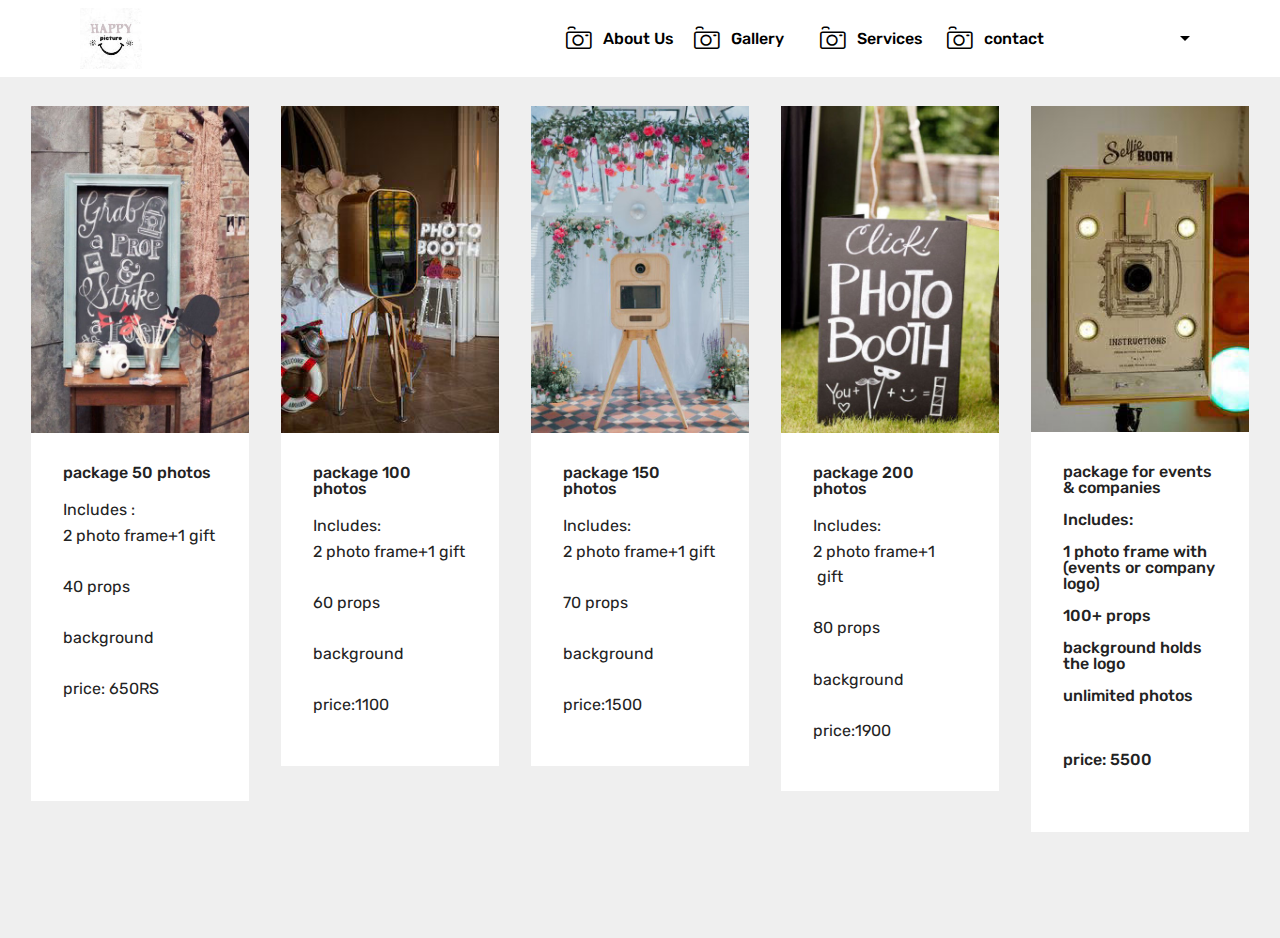
==== commit b009764e: "create github pages" ====
--- a/page1.html
+++ b/page1.html
@@ -52,13 +52,13 @@
                 </li>
                 <li class="nav-item">
                     <a class="nav-link link text-black display-4" href="index.html#gallery1-o"><span class="mbrib-camera mbr-iconfont mbr-iconfont-btn"></span>Gallery &nbsp; &nbsp;</a>
-                </li><li class="nav-item"><a class="nav-link link text-black display-4" href="page1.html" target="_blank"><span class="mbrib-camera mbr-iconfont mbr-iconfont-btn"></span>Services&nbsp;</a></li><li class="nav-item"><a class="nav-link link text-black display-4" href="index.html#social-buttons2-q"><span class="mbrib-camera mbr-iconfont mbr-iconfont-btn"></span>contact &nbsp; &nbsp; &nbsp; &nbsp; &nbsp; &nbsp; &nbsp; &nbsp; &nbsp; &nbsp; &nbsp; &nbsp; &nbsp; &nbsp; &nbsp; &nbsp;&nbsp;</a></li></ul>
+                </li><li class="nav-item"><a class="nav-link link text-black display-4" href="page1.html" target="_blank"><span class="mbrib-camera mbr-iconfont mbr-iconfont-btn"></span>Services&nbsp;</a></li><li class="nav-item dropdown open"><a class="nav-link link text-black dropdown-toggle display-4" href="index.html#social-buttons2-q" data-toggle="dropdown-submenu"><span class="mbrib-camera mbr-iconfont mbr-iconfont-btn"></span>contact &nbsp; &nbsp; &nbsp; &nbsp; &nbsp; &nbsp; &nbsp; &nbsp; &nbsp; &nbsp; &nbsp; &nbsp; &nbsp; &nbsp; &nbsp; &nbsp;&nbsp;</a><div class="dropdown-menu"><a class="text-black dropdown-item display-4" href="index.html#social-buttons2-q">New Item</a></div></li></ul>
             
         </div>
     </nav>
 </section>
 
-<section class="engine"><a href="https://mobirise.ws/m">drag and drop site maker</a></section><section class="features17 cid-qQCdTdLH9g" id="features17-s">
+<section class="engine"><a href="https://mobirise.ws/k">develop free website</a></section><section class="features17 cid-qQCdTdLH9g" id="features17-s">
     
     
 
@@ -72,7 +72,7 @@
                     </div>
                     <div class="card-box">
                         <h4 class="card-title pb-3 mbr-fonts-style display-7">package 50 photos<br></h4>
-                        <p class="mbr-text mbr-fonts-style display-7">Includes on:<br>2 photo frame+1 as gift<br><br>40 props&nbsp;<br><br>background<br><br>price: 650RS&nbsp;<br><br><br></p>
+                        <p class="mbr-text mbr-fonts-style display-7">Includes :<br>2 photo frame+1 gift<br><br>40 props&nbsp;<br><br>background<br><br>price: 650RS&nbsp;<br><br><br></p>
                     </div>
                 </div>
             </div>
@@ -84,8 +84,8 @@
                     </div>
                     <div class="card-box">
                         <h4 class="card-title pb-3 mbr-fonts-style display-7">package 100 photos</h4>
-                        <p class="mbr-text mbr-fonts-style display-7">Includes on:
-<br>2 photo frame+1 as gift
+                        <p class="mbr-text mbr-fonts-style display-7">Includes:
+<br>2 photo frame+1 gift
 <br>
 <br>60 props 
 <br>
@@ -101,8 +101,8 @@
                     </div>
                     <div class="card-box">
                         <h4 class="card-title pb-3 mbr-fonts-style display-7">package 150 photos</h4>
-                        <p class="mbr-text mbr-fonts-style display-7">Includes on: 
-<br>2 photo frame+1 as gift 
+                        <p class="mbr-text mbr-fonts-style display-7">Includes: 
+<br>2 photo frame+1 gift 
 <br>
 <br>70 props 
 <br>
@@ -120,8 +120,8 @@
                     </div>
                     <div class="card-box">
                         <h4 class="card-title pb-3 mbr-fonts-style display-7">package 200 photos</h4>
-                        <p class="mbr-text mbr-fonts-style display-7">Includes on: 
-<br>2 photo frame+1 as gift 
+                        <p class="mbr-text mbr-fonts-style display-7">Includes: 
+<br>2 photo frame+1 &nbsp;gift 
 <br>
 <br>80 props 
 <br>
@@ -137,7 +137,7 @@
                         <img src="assets/images/-236x353.jpg" alt="Mobirise" title="">
                     </div>
                     <div class="card-box">
-                        <h4 class="card-title pb-3 mbr-fonts-style display-7">package for events &amp;company<br><br>Includes on:&nbsp;<br><br>1 photo frame holds the logo&nbsp;<br><br>100+ props&nbsp;<br><br>background holds the logo&nbsp;<br><br>unlimited photos&nbsp;<br><br><br><br>price: 5500</h4>
+                        <h4 class="card-title pb-3 mbr-fonts-style display-7">package for events &amp; companies<br><br>Includes:&nbsp;<br><br>1 photo frame with (events or company logo)<br><br>100+ props&nbsp;<br><br>background holds the logo&nbsp;<br><br>unlimited photos&nbsp;<br><br><br><br>price: 5500</h4>
                         <p class="mbr-text mbr-fonts-style display-7"></p>
                     </div>
                 </div>
--- a/assets/mobirise/css/mbr-additional.css
+++ b/assets/mobirise/css/mbr-additional.css
@@ -1837,18 +1837,10 @@
   -webkit-transition: 0.2s background ease-in-out;
   transition: 0.2s background ease-in-out;
 }
-.cid-qPbgPvZuZn {
-  padding-top: 90px;
-  padding-bottom: 90px;
-  background-image: url("../../../assets/images/mbr-1618x1080.jpg");
-}
-.cid-qPbgPvZuZn .btn {
-  margin: 0 0 .5rem 0;
-}
 .cid-qPbipQV6rw {
   padding-top: 90px;
   padding-bottom: 90px;
-  background: linear-gradient(0deg, #7fdbfd, #efefef);
+  background: linear-gradient(0deg, #c1c1c1, #b2ccd2);
 }
 .cid-qPbipQV6rw .mbr-iconfont-social {
   font-size: 32px;
